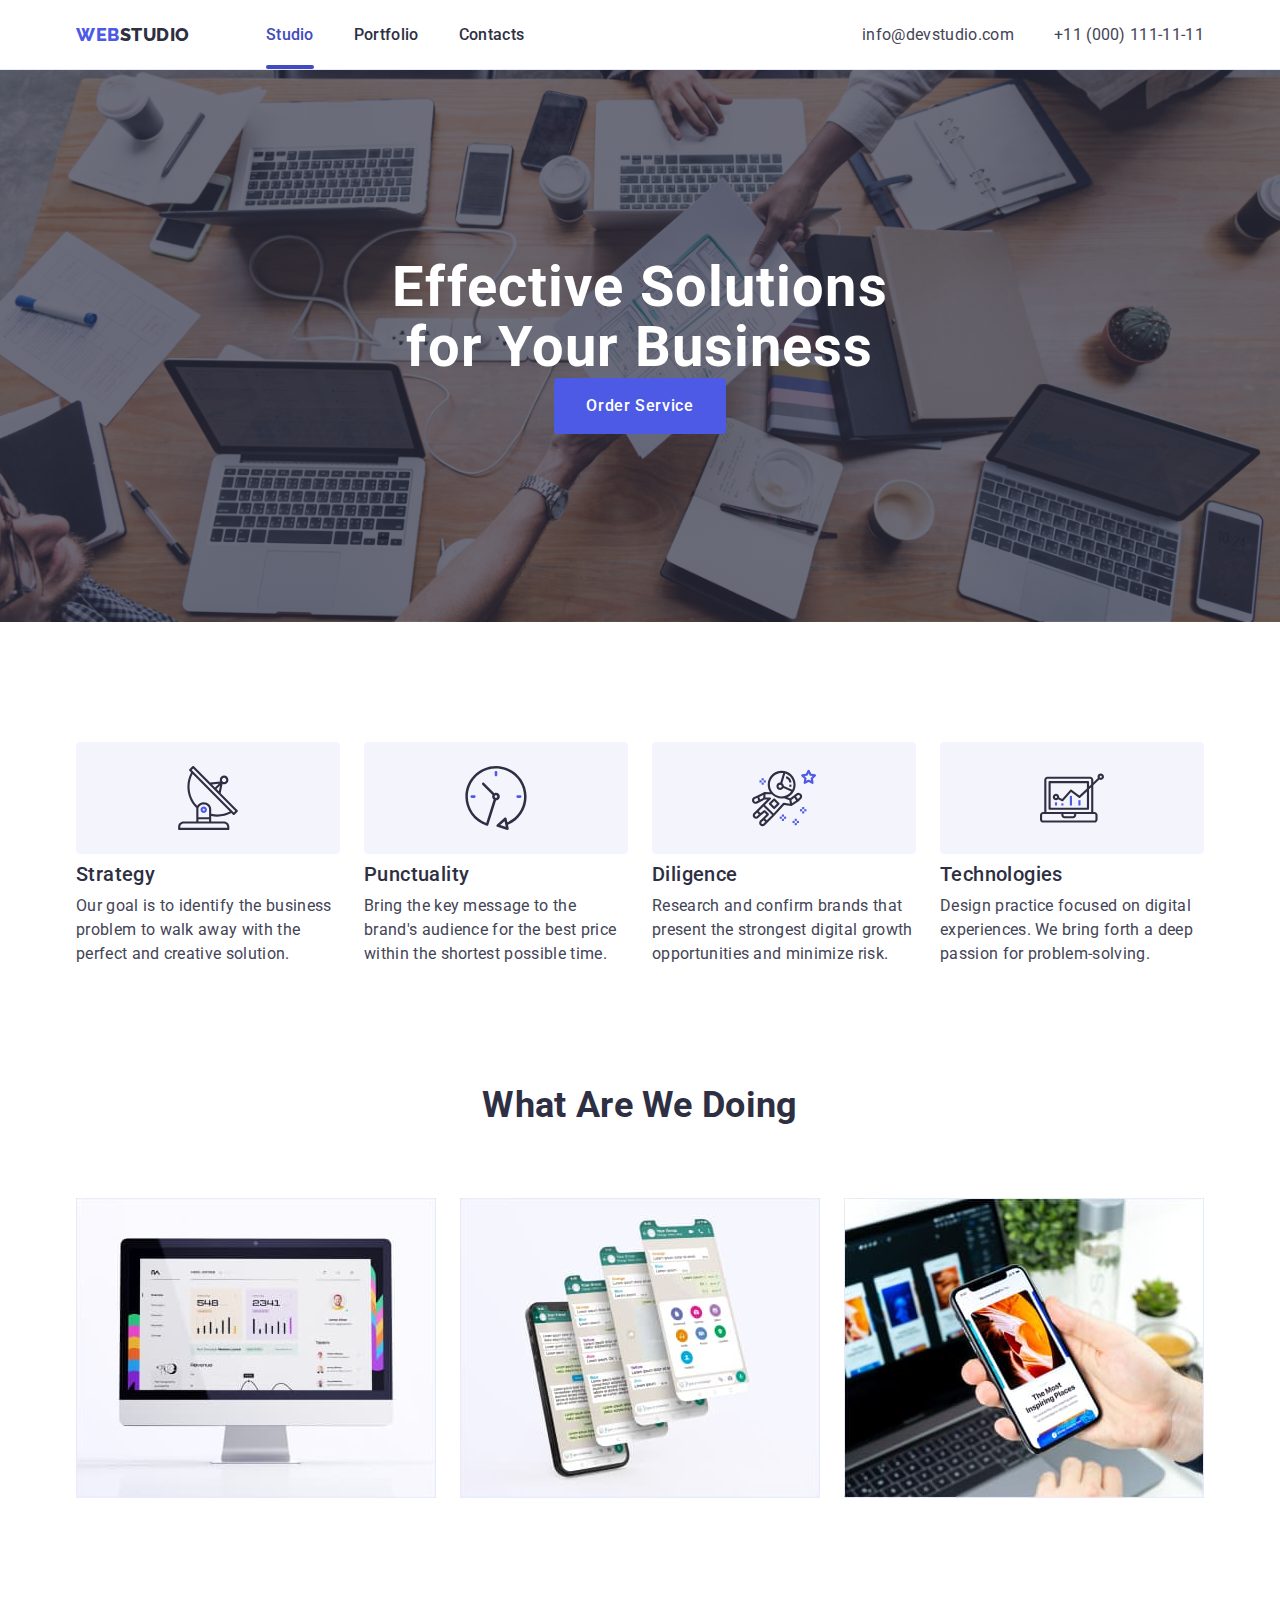
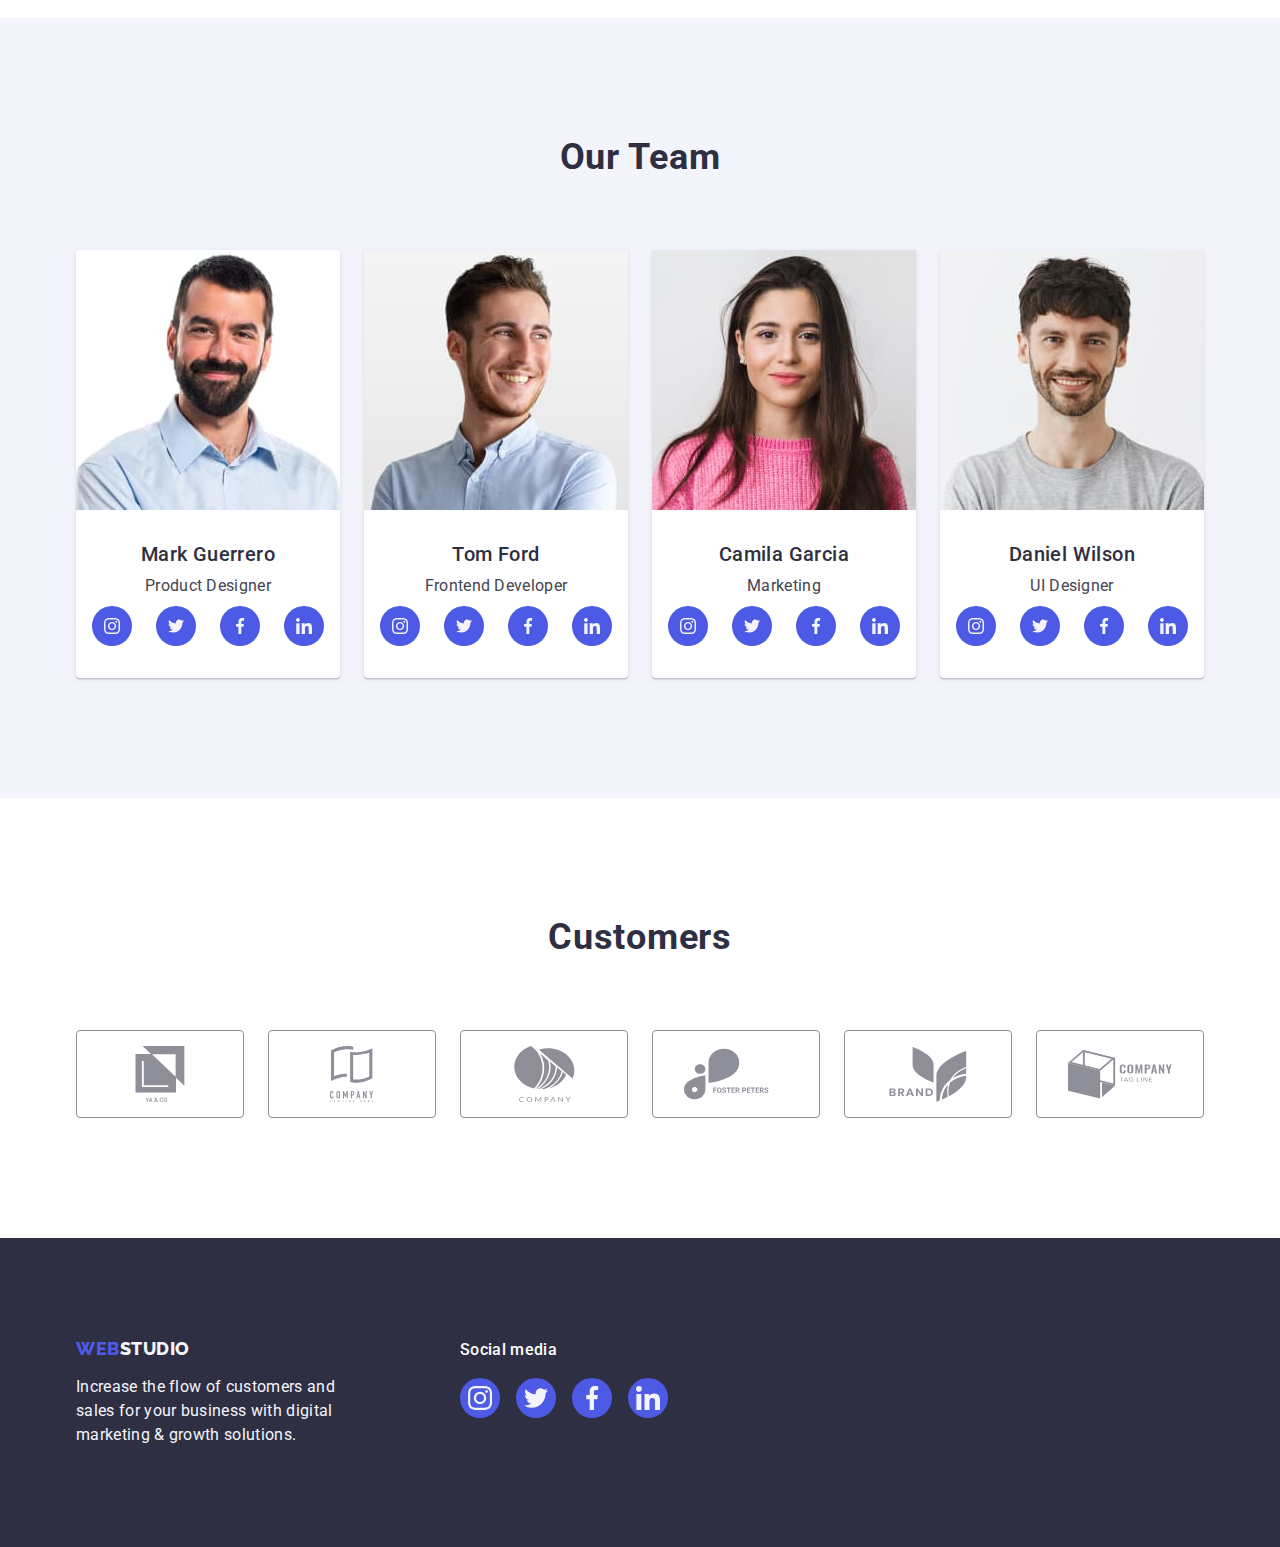
==== index.html @ a1b0c7f8 "Initial commit" ====
<!DOCTYPE html>
<html lang="en">
  <head>
    <meta charset="UTF-8" />
    <meta http-equiv="X-UA-Compatible" content="IE=edge" />
    <meta name="viewport" content="width=device-width, initial-scale=1.0" />
    <link
      rel="stylesheet"
      href="https://cdn.jsdelivr.net/npm/modern-normalize@1.1.0/modern-normalize.min.css"
    />
    <link href="./css/styles.css" rel="stylesheet" />
    <link rel="preconnect" href="https://fonts.googleapis.com" />
    <link rel="preconnect" href="https://fonts.gstatic.com" crossorigin />
    <link
      href="https://fonts.googleapis.com/css2?family=Raleway:wght@800&family=Roboto:wght@400;500;700;900&display=swap"
      rel="stylesheet"
    />
    
    <title>WebStudio</title>
 
    <header class="header">
      <div class="container header-container">
      <nav class="header-nav">
        <a href="./index.html" class="header-logo-link link"
          >Web<span class="header-logo-studio">Studio</span></a
        >
        <ul class="header-list list">
          <li class="header-item">
            <a href="./index.html" class="header-link link current"> Studio</a>
          </li>
          <li class="header-item">
            <a href="./portfolio.html" class="header-link link"> Portfolio</a>
          </li>
          <li class="header-item">
            <a href="" class="header-link link"> Contacts</a>
          </li>
        </ul>
      </nav>
      <address class="header-address">
        <ul class="contacts-list list">
          <li class="contacts-item">
            <a href="mailto:info@devstudio.com" class="contacts-link link"> info@devstudio.com </a>
          </li>
          <li class="contacts-item">
            <a href="tel:+110001111111" class="contacts-link link"> +11 (000) 111-11-11 </a>
          </li>
        </ul>
      </address>
      </div>
    </header>
    
    <main>
      <section class="hero">
        <div class="container">
        <h1 class="hero-title">Effective Solutions for Your Business</h1>
        <button type="button" class="hero-btn button" data-modal-open>Order Service</button>
        </div>
      </section>
      <section class="benefits">
        <div class="container">
        <h2 class="visually-hidden">Benefits</h2>
        
        <ul class="benefits-list list">
          <li class="benefits-item">
            <div class="benefits-logo">
              <svg class="benefits-logo-icon" width="64" height="64">
                <use href="./images/icons.svg#icon-antenna-1"></use>
              </svg>
            </div>
            <h3 class="benefits-title">Strategy</h3>
            <p class="benefits-text">
              Our goal is to identify the business problem to walk away with the
              perfect and creative solution.
            </p>
          </li>
          <li class="benefits-item">
            <div class="benefits-logo">
              <svg class="benefits-logo-icon" width="64" height="64">
                <use href="./images/icons.svg#icon-clock-1"></use>
              </svg>
            </div>
            <h3 class="benefits-title">Punctuality</h3>
            <p class="benefits-text">
              Bring the key message to the brand's audience for the best price
              within the shortest possible time.
            </p>
          </li>
          <li class="benefits-item">
            <div class="benefits-logo">
              <svg class="benefits-logo-icon" width="64" height="64">
                <use href="./images/icons.svg#icon-astronaut-1"></use>
              </svg>
            </div>
            <h3 class="benefits-title">Diligence</h3>
            <p class="benefits-text">
              Research and confirm brands that present the strongest digital
              growth opportunities and minimize risk.
            </p>
          </li>
          <li class="benefits-item">
            <div class="benefits-logo">
              <svg class="benefits-logo-icon" width="64" height="64">
                <use href="./images/icons.svg#icon-diagram-1"></use>
              </svg>
            </div>
            <h3 class="benefits-title">Technologies</h3>
            <p class="benefits-text">
              Design practice focused on digital experiences. We bring forth a
              deep passion for problem-solving.
            </p>
          </li>
        </ul>
        </div>
      </section>
      <section class="works">
        <div class="container">
        <h2 class="works-title">What are we doing</h2>
        <ul class="works-list list">
          <li class="works-item">
            <img src="./images/computer.jpg" alt="computer" width="360" />
          </li>
          <li class="works-item">
            <img src="./images/messages.jpg" alt="messages" width="360" />
          </li>
          <li class="works-item">
            <img src="./images/smartphone.jpg" alt="smartphone" width="360" />
          </li>
        </ul>
        </div>
      </section>
      <section class="team">
        <div class="container">
        <h2 class="team-title">Our Team</h2>
        <ul class="team-list list">
          <li class="team-item">
            <img
              src="./images/proguct-designer.jpg"
              alt="Product Designer"
              width="264"
            />
            <div class="team-text-contanier">
            <h3 class="team-item-title">Mark Guerrero</h3>
            <p class="team-item-text">Product Designer</p>
            
            <ul class="team-soc list">
              <li class="team-soc-item"><a class="team-soc-link link" href="" aria-label="instagram" target="_blank">
                <svg class="team-soc-icon" width="16" height="16">
                <use href="./images/icons.svg#icon-insta"></use> 
              </svg></a></li> 
              <li class="team-soc-item"><a class="team-soc-link link" href="" aria-label="twitter" target="_blank">  
                <svg class="team-soc-icon" width="16" height="16">
                <use href="./images/icons.svg#icon-twitter"></use> 
              </svg></a></li> 
              <li class="team-soc-item"><a class="team-soc-link link" href="" aria-label="facebook" target="_blank"> 
                <svg class="team-soc-icon" width="16" height="16">
                <use href="./images/icons.svg#icon-facebook"></use> 
              </svg></a></li> 
              <li class="team-soc-item"><a class="team-soc-link link" href="" aria-label="linkedin" target="_blank"> 
                <svg class="team-soc-icon" width="16" height="16">
                <use href="./images/icons.svg#icon-linkedin"></use>
              </svg></a></li>
            </ul>
            </div>
          </li>
          <li class="team-item">
            <img
              src="./images/frontend-developer.jpg"
              alt="Frontend Developer"
              width="264"
            />
            <div class="team-text-contanier">
            <h3 class="team-item-title">Tom Ford</h3>
            <p class="team-item-text">Frontend Developer</p>
            <ul class="team-soc list">
              <li class="team-soc-item"><a class="team-soc-link link" href="" aria-label="instagram" target="_blank">
                <svg class="team-soc-icon" width="16" height="16">
                <use href="./images/icons.svg#icon-insta"></use> 
              </svg></a></li> 
              <li class="team-soc-item"><a class="team-soc-link link" href="" aria-label="twitter" target="_blank">  
                <svg class="team-soc-icon" width="16" height="16">
                <use href="./images/icons.svg#icon-twitter"></use> 
              </svg></a></li> 
              <li class="team-soc-item"><a class="team-soc-link link" href="" aria-label="facebook" target="_blank"> 
                <svg class="team-soc-icon" width="16" height="16">
                <use href="./images/icons.svg#icon-facebook"></use> 
              </svg></a></li> 
              <li class="team-soc-item"><a class="team-soc-link link" href="" aria-label="linkedin" target="_blank"> 
                <svg class="team-soc-icon" width="16" height="16">
                <use href="./images/icons.svg#icon-linkedin"></use>
              </svg></a></li>
            </ul>
            </div>
          </li>
          <li class="team-item">
            <img src="./images/marketing.jpg" alt="Marketing" width="264" />
            <div class="team-text-contanier">
            <h3 class="team-item-title">Camila Garcia</h3>
            <p class="team-item-text">Marketing</p>
            <ul class="team-soc list">
              <li class="team-soc-item"><a class="team-soc-link link" href="" aria-label="instagram" target="_blank">
                <svg class="team-soc-icon" width="16" height="16">
                <use href="./images/icons.svg#icon-insta"></use> 
              </svg></a></li> 
              <li class="team-soc-item"><a class="team-soc-link link" href="" aria-label="twitter" target="_blank">  
                <svg class="team-soc-icon" width="16" height="16">
                <use href="./images/icons.svg#icon-twitter"></use> 
              </svg></a></li> 
              <li class="team-soc-item"><a class="team-soc-link link" href="" aria-label="facebook" target="_blank"> 
                <svg class="team-soc-icon" width="16" height="16">
                <use href="./images/icons.svg#icon-facebook"></use> 
              </svg></a></li> 
              <li class="team-soc-item"><a class="team-soc-link link" href="" aria-label="linkedin" target="_blank"> 
                <svg class="team-soc-icon" width="16" height="16">
                <use href="./images/icons.svg#icon-linkedin"></use>
              </svg></a></li>
            </ul>
            </div>
          </li>
          <li class="team-item">
            <img src="./images/ui-designer.jpg" alt="UI Designer" width="264" />
            <div class="team-text-contanier">
            <h3 class="team-item-title">Daniel Wilson</h3>
            <p class="team-item-text">UI Designer</p>
            <ul class="team-soc list">
             <li class="team-soc-item"><a class="team-soc-link link" href="" aria-label="instagram" target="_blank">
                <svg class="team-soc-icon" width="16" height="16">
                <use href="./images/icons.svg#icon-insta"></use> 
              </svg></a></li> 
              <li class="team-soc-item"><a class="team-soc-link link" href="" aria-label="twitter" target="_blank">  
                <svg class="team-soc-icon" width="16" height="16">
                <use href="./images/icons.svg#icon-twitter"></use> 
              </svg></a></li> 
              <li class="team-soc-item"><a class="team-soc-link link" href="" aria-label="facebook" target="_blank"> 
                <svg class="team-soc-icon" width="16" height="16">
                <use href="./images/icons.svg#icon-facebook"></use> 
              </svg></a></li> 
              <li class="team-soc-item"><a class="team-soc-link link" href="" aria-label="linkedin" target="_blank"> 
                <svg class="team-soc-icon" width="16" height="16">
                <use href="./images/icons.svg#icon-linkedin"></use>
              </svg></a></li>
            </ul>
            </div>
          </li>
        </ul>
        </div>
      </section>
      <section class="customers">
        <div class="container">
          <h2 class="customers-title">Customers</h2>
          <ul class="customers-list list">
            <li class="customers-list-item">
              <a class="customers-link link" href="">
                <svg class="customers-icon" width="104" height="56">
                  <use href="./images/icons.svg#icon-group"></use>
                </svg>
              </a>
            </li>
            <li class="customers-list-item">
              <a class="customers-link link" href="">
                <svg class="customers-icon" width="104" height="56">
                  <use href="./images/icons.svg#icon-group1"></use>
                </svg>
              </a>
            </li>
            <li class="customers-list-item">
              <a class="customers-link link" href="">
                <svg class="customers-icon" width="104" height="56">
                  <use href="./images/icons.svg#icon-group2"></use>
                </svg>
              </a>
            </li>
            <li class="customers-list-item">
              <a class="customers-link link" href="">
                <svg class="customers-icon" width="104" height="56">
                  <use href="./images/icons.svg#icon-group3"></use>
                </svg>
              </a>
            </li>
            <li class="customers-list-item">
              <a class="customers-link link" href="">
                <svg class="customers-icon" width="104" height="56">
                  <use href="./images/icons.svg#icon-group4"></use>
                </svg>
              </a>
            </li>
            <li class="customers-list-item">
              <a class="customers-link link" href="">
                <svg class="customers-icon" width="104" height="56">
                  <use href="./images/icons.svg#icon-group5"></use>
                </svg>
              </a>
            </li>
          </ul>
        </div>
      </section>
    </main>
    <footer class="footer">
      <div class="container footer-contanier">
        <div class="footer-logo">
      <a href="./index.html" class="footer-logo-link link"
        >Web<span class="footer-logo-studio">Studio</span></a
      >
      <p class="footer-text">
        Increase the flow of customers and sales for your business with digital
        marketing & growth solutions.
      </p>
      </div>
      <div class="footer-soc-media">
        <p class="footer-soc-text">Social media</p>
        <ul class="footer-soc list">
              <li class="footer-soc-item"><a class="footer-soc-link link" href="" aria-label="instagram" target="_blank">
                <svg class="footer-soc-icon" width="24" height="24">
                <use href="./images/icons.svg#icon-insta"></use> 
              </svg></a></li> 
              <li class="footer-soc-item"><a class="footer-soc-link link" href="" aria-label="twitter" target="_blank">  
                <svg class="footer-soc-icon" width="24" height="24">
                <use href="./images/icons.svg#icon-twitter"></use> 
              </svg></a></li> 
              <li class="footer-soc-item"><a class="footer-soc-link link" href="" aria-label="facebook" target="_blank"> 
                <svg class="footer-soc-icon" width="24" height="24">
                <use href="./images/icons.svg#icon-facebook"></use> 
              </svg></a></li> 
              <li class="footer-soc-item"><a class="footer-soc-link link" href="" aria-label="linkedin" target="_blank"> 
                <svg class="footer-soc-icon" width="24" height="24">
                <use href="./images/icons.svg#icon-linkedin"></use>
              </svg></a></li>
            </ul>
      </div>
      </div>
    </footer>
    <div class="backdrop is-hidden" data-modal>
      <div class="modal">
        <button type="button" class="modal-btn button" data-modal-close>
          <svg class="modal-btn-icon" width="8" height="8">
            <use href="./images/icons.svg#icon-close-black"></use>
          </svg>
        </button>
      </div>
    </div>
    <script src="./js/modal.js"></script>
  </body>
</html>
---- css/styles.css ----
:root {
  --body-text: #434455;
  --subtletext: #8e8f99;
  --primary-brand: #4d5ae5;
  --ocean: #404bbf;
  --dark: #2e2f42;
  --success: #31d0aa;
  --accent-color: #e7e9fc;
  --light: #f4f4fd;
  --white: #ffffff;
  --modal-background: #fcfcfc;
  --transition: 250ms cubic-bezier(0.4, 0, 0.2, 1);
}

body {
  font-family: 'Roboto', sans-serif;
  font-size: 16px;
  line-height: 1.5;
  letter-spacing: 0.02em;
  background-color: var(--white);
  color: var(--body-text);
}
p,
h1,
h2,
h3,
h4,
h5,
h6 {
  margin-top: 0;
  margin-bottom: 0;
}

img {
  display: block;
  max-width: 100%;
}
.link {
  text-decoration: none;
}
.list {
  list-style-type: none;
  margin-top: 0;
  margin-bottom: 0;
  padding-left: 0;
}
.container {
  width: 100%;
  max-width: 1158px;
  padding: 0 15px;
  margin: 0 auto;
}
.button {
  cursor: pointer;
  border: none;
  border-radius: 4px;
}
.section {
  padding-top: 120px;
  padding-bottom: 120px;
}
.visually-hidden {
  position: absolute;
  width: 1px;
  height: 1px;
  margin: -1px;
  border: 0;
  padding: 0;

  white-space: nowrap;
  clip-path: inset(100%);
  clip: rect(0 0 0 0);
  overflow: hidden;
}

.header {
  border-bottom: 1px solid var(--accent-color);
  box-shadow: 0px 2px 1px rgba(46, 47, 66, 0.08),
    0px 1px 1px rgba(46, 47, 66, 0.16), 0px 1px 6px rgba(46, 47, 66, 0.08);
}
.header-container {
  display: flex;
  align-items: center;
}
.header-nav {
  display: flex;
  align-items: center;
}

.header-logo-link {
  font-family: 'Raleway', sans-serif;
  font-weight: 800;
  font-size: 18px;
  line-height: 1.17;
  letter-spacing: 0.03em;
  text-decoration: none;
  text-transform: uppercase;
  color: var(--primary-brand);
  padding: 24px 0;
  margin-right: 76px;
}

.header-logo-studio {
  font-family: 'Raleway', sans-serif;
  font-weight: 800;
  font-size: 18px;
  line-height: 1.17;
  letter-spacing: 0.03em;
  text-decoration: none;
  text-transform: uppercase;
  color: var(--dark);
}
.header-list {
  display: flex;
  gap: 40px;
}
.header-link {
  font-weight: 500;
  color: var(--dark);
  padding: 24px 0;
  transition: color var(--transition);
}

.header-link:hover,
.header-link:focus {
  color: var(--ocean);
}
.current {
  position: relative;
  color: var(--ocean);
}
.current::after {
  content: '';
  position: absolute;
  left: 0;
  bottom: -1px;
  height: 4px;
  width: 100%;
  background-color: var(--ocean);
  border-radius: 2px;
}

.header-address {
  font-style: normal;
  margin-left: auto;
}

.contacts-list {
  display: flex;
  gap: 40px;
}

.contacts-link {
  color: var(--body-text);
  padding: 24px 0;
  transition: color var(--transition);
}

.contacts-link:hover,
.contacts-link:focus {
  color: var(--ocean);
}

.hero {
  background-color: var(--dark);
  background-image: linear-gradient(
      rgba(46, 47, 66, 0.7),
      rgba(46, 47, 66, 0.7)
    ),
    url(../images/hero-bg.jpg);
  background-repeat: no-repeat;
  background-position: center;
  background-size: cover;
  margin: 0 auto;
  padding: 188px 0;
  max-width: 1440px;
}

.hero-title {
  font-size: 56px;
  font-weight: 700;
  line-height: 1.07;
  text-align: center;
  letter-spacing: 0.02em;
  color: var(--white);
  max-width: 496px;
  margin-bottom: 48px;
  margin: 0 auto;
}
.hero-btn {
  font-family: inherit;
  font-weight: 500;
  font-size: 16px;
  line-height: 1.5;
  letter-spacing: 0.04em;
  background-color: var(--primary-brand);
  color: var(--white);
  margin-top: 0;
  margin-left: auto;
  margin-right: auto;
  display: block;
  min-width: 169px;
  padding: 16px 32px;
  border-radius: 4px;
  border: none;
  transition: background-color var(--transition);
}
.hero-btn:hover,
.hero-btn:focus {
  background-color: var(--ocean);
}
.benefits {
  padding: 120px 0;
}
.benefits-list {
  list-style: none;
  display: flex;
  gap: 24px;
}
.benefits-item {
  width: calc((100%-24px) / 4);
}
.benefits-logo {
  background-color: var(--light);
  border-radius: 4px;
  width: 264px;
  height: 112px;
  display: flex;
  align-items: center;
  justify-content: center;
  margin-bottom: 8px;
}

.benefits-title {
  font-weight: 500;
  font-size: 20px;
  line-height: 1.2;
  letter-spacing: 0.02em;

  color: var(--dark);
  margin-bottom: 8px;
}
.works {
  padding-bottom: 120px;
}
.works-title {
  font-weight: 700;
  font-size: 36px;
  line-height: 1.11;
  text-align: center;
  text-transform: capitalize;
  color: var(--dark);
  margin-bottom: 72px;
}
.works-list {
  display: flex;
  gap: 24px;
  justify-content: center;
}
.works-item {
  flex-basis: calc((100%-2 * 24) / 3);
}
.works-item:last-child {
  margin-right: 0;
}
.team {
  background-color: var(--light);
  padding: 120px 0;
}

.team-title {
  font-weight: 700;
  font-size: 36px;
  line-height: 1.11;
  text-align: center;
  letter-spacing: 0.02em;
  text-transform: capitalize;
  color: var(--dark);
  margin-bottom: 72px;
}
.team-list {
  display: flex;
  gap: 24px;
  justify-content: center;
}
.team-item {
  width: calc((100%-3 * 24px) / 4);
  background-color: var(--white);
  box-shadow: 0px 1px 6px rgba(46, 47, 66, 0.08),
    0px 1px 1px rgba(46, 47, 66, 0.16), 0px 2px 1px rgba(46, 47, 66, 0.08);
  border-radius: 0px 0px 4px 4px;
}
.team-text-contanier {
  padding: 32px 0;
}
.team-item-title {
  font-weight: 500;
  font-size: 20px;
  line-height: 1.2;
  letter-spacing: 0.02em;
  color: var(--dark);
  text-align: center;
  margin-bottom: 8px;
}
.team-item-text {
  text-align: center;
}
.team-soc {
  display: flex;
  gap: 24px;
  margin-top: 8px;
  justify-content: center;
}
.team-soc-item {
  width: 40px;
  height: 40px;
}
.team-soc-link {
  width: 100%;
  height: 40px;
  border-radius: 50%;
  background-color: var(--primary-brand);
  display: flex;
  align-items: center;
  justify-content: center;
  transition: background-color var(--transition);
  color: var(--light);
}
.team-soc-icon {
  fill: currentColor;
}
.team-soc-link:hover,
.team-soc-link:focus {
  background-color: var(--ocean);
}

/* CUSTOMERS */
.customers {
  padding: 120px 0;
}
.customers-title {
  font-weight: 700;
  font-size: 36px;
  line-height: 1.11;
  text-align: center;
  letter-spacing: 0.02em;
  text-transform: capitalize;
  color: var(--dark);
  margin-bottom: 72px;
}
.customers-list {
  display: flex;
  gap: 24px;
}

.customers-list-item {
  width: calc((100% - 120px) / 6);
  height: 88px;
}
.customers-link {
  width: 100%;
  height: 100%;
  border: 1px solid #8e8f99;
  border-radius: 4px;
  display: flex;
  align-items: center;
  justify-content: center;
  color: var(--subtletext);
  transition: color var(--transition), border-color var(--transition);
}
.customers-icon {
  fill: currentColor;
}
.customers-link:hover,
.customers-link:focus {
  color: var(--ocean);
  border-color: var(--ocean);
}

.customers-link:hover .customers-icon,
.customers-link:focus .customers-icon {
  fill: var(--ocean);
}

/* PORTFOLIO */

.portfolio {
  padding-top: 96px;
  padding-bottom: 120px;
}
.portfolio-list {
  display: flex;
  margin-right: auto;
  gap: 24px;
  justify-content: center;
  margin-bottom: 72px;
}

.portfolio-btn {
  font-family: inherit;
  background-color: var(--light);
  color: var(--primary-brand);
  font-weight: 500;
  font-size: 16px;
  line-height: 1.5;
  letter-spacing: 0.04em;
  border: 1px solid var(--accent-color);
  border-radius: 4px;
  padding: 12px 24px;
  transition: background-color var(--transition), color var(--transition),
    border-color var(--transition), box-shadow var(--transition);
}
.portfolio-btn:hover,
.portfolio-btn:focus {
  background-color: var(--ocean);
  color: var(--white);
  border: 1px solid transparent;
  box-shadow: 0px 3px 1px rgba(0, 0, 0, 0.1), 0px 2px 1px rgba(0, 0, 0, 0.08),
    0px 2px 2px rgba(0, 0, 0, 0.12);
}
.projects-list {
  margin-top: 0;
  display: flex;
  flex-wrap: wrap;
  row-gap: 48px;
  column-gap: 24px;
}
.projects-item {
  width: calc((100%-48px) / 3);
}
.projects-link {
  display: block;
  transition: box-shadow var(--transition);
}
.projects-link:hover,
.projects-link:focus {
  box-shadow: 0px 1px 6px rgba(46, 47, 66, 0.08),
    0px 1px 1px rgba(46, 47, 66, 0.16), 0px 2px 1px rgba(46, 47, 66, 0.08);
}
.projects-cover {
  position: relative;
  overflow: hidden;
}
.project-cover-text {
  font-size: 16px;
  line-height: 1.5;
  letter-spacing: 0.02em;
  position: absolute;
  top: 0;
  height: 100%;
  width: 100%;
  padding: 40px 32px;
  background-color: var(--primary-brand);
  color: var(--light);
  box-shadow: 0px 4px 4px rgba(0, 0, 0, 0.25);
  transform: translateY(100%);
  transition: transform var(--transition);
}

.projects-link:hover .project-cover-text,
.projects-link:focus .project-cover-text {
  transform: translateY(0);
}

.project-text {
  padding: 32px 16px;
  border: 1px solid var(--accent-color);
  border-top: none;
}

.projects-item-title {
  font-weight: 500;
  font-size: 20px;
  line-height: 1.2;
  letter-spacing: 0.02em;
  color: var(--dark);
  margin-bottom: 8px;
}
.project-title-text {
  font-size: 16px;
  line-height: 1.5;
  letter-spacing: 0.02em;
  color: var(--body-text);
}

/* FOOTER */
.footer {
  background-color: var(--dark);
  padding: 100px 0;
}
.footer-contanier {
  display: flex;
  align-items: baseline;
}
.footer-logo {
  margin-right: 120px;
}
.footer-logo-link {
  font-family: 'Raleway', sans-serif;
  font-weight: 800;
  font-size: 18px;
  line-height: 1.17;
  letter-spacing: 0.03em;
  text-transform: uppercase;
  color: var(--primary-brand);
  display: inline-block;
  margin-bottom: 16px;
}
.footer-logo-studio {
  font-family: 'Raleway', sans-serif;
  font-weight: 800;
  font-size: 18px;
  line-height: 1.17;
  letter-spacing: 0.03em;
  text-transform: uppercase;
  color: var(--light);
}
.footer-text {
  color: var(--light);
  max-width: 264px;
}

.footer-soc-text {
  color: var(--white);
  font-weight: 500;
  margin-bottom: 16px;
}
.footer-soc {
  display: flex;
  gap: 16px;
  justify-content: center;
}
.footer-soc-link {
  width: 40px;
  height: 40px;
  border-radius: 50%;
  background-color: var(--primary-brand);
  display: flex;
  align-items: center;
  justify-content: center;
  transition: background-color var(--transition);
  color: var(--light);
}
.footer-soc-icon {
  fill: currentColor;
}
.footer-soc-link:hover,
.footer-soc-link:focus {
  background-color: var(--success);
}

.backdrop {
  position: fixed;
  top: 0;
  z-index: 2;
  width: 100%;
  height: 100%;
  background-color: rgba(46, 47, 66, 0.4);
  transition: visibility var(--transition), opacity var(--transition);
}
.is-hidden {
  visibility: hidden;
  opacity: 0;
  pointer-events: none;
}
.modal {
  position: absolute;
  width: 408px;
  min-height: 584px;
  left: 50%;
  top: 50%;
  transform: translate(-50%, -50%) scale(1);
  transition: transform var(--transition);
  background-color: #fcfcfc;
  box-shadow: 0px 1px 1px rgba(0, 0, 0, 0.14), 0px 1px 3px rgba(0, 0, 0, 0.12),
    0px 2px 1px rgba(0, 0, 0, 0.2);
  border-radius: 4px;
}
.backdrop.is-hidden .modal {
  transform: translate(-50%, -50%) scale(0);
}
.modal-btn {
  position: absolute;
  top: 24px;
  right: 24px;
  width: 24px;
  height: 24px;
  background-color: var(--accent-color);
  border: 1px solid rgba(0, 0, 0, 0.1);
  border-radius: 50%;
  display: flex;
  align-items: center;
  justify-content: center;
  padding: 0;
  transition: background-color var(--transition), border var(--transition);
}
.modal-btn:hover,
.modal-btn:focus {
  background-color: var(--ocean);
  border: none;
}
.modal-btn-icon {
  transition: fill var(--transition);
}
.modal-btn:hover .modal-btn-icon,
.modal-btn:focus .modal-btn-icon {
  fill: var(--white);
}
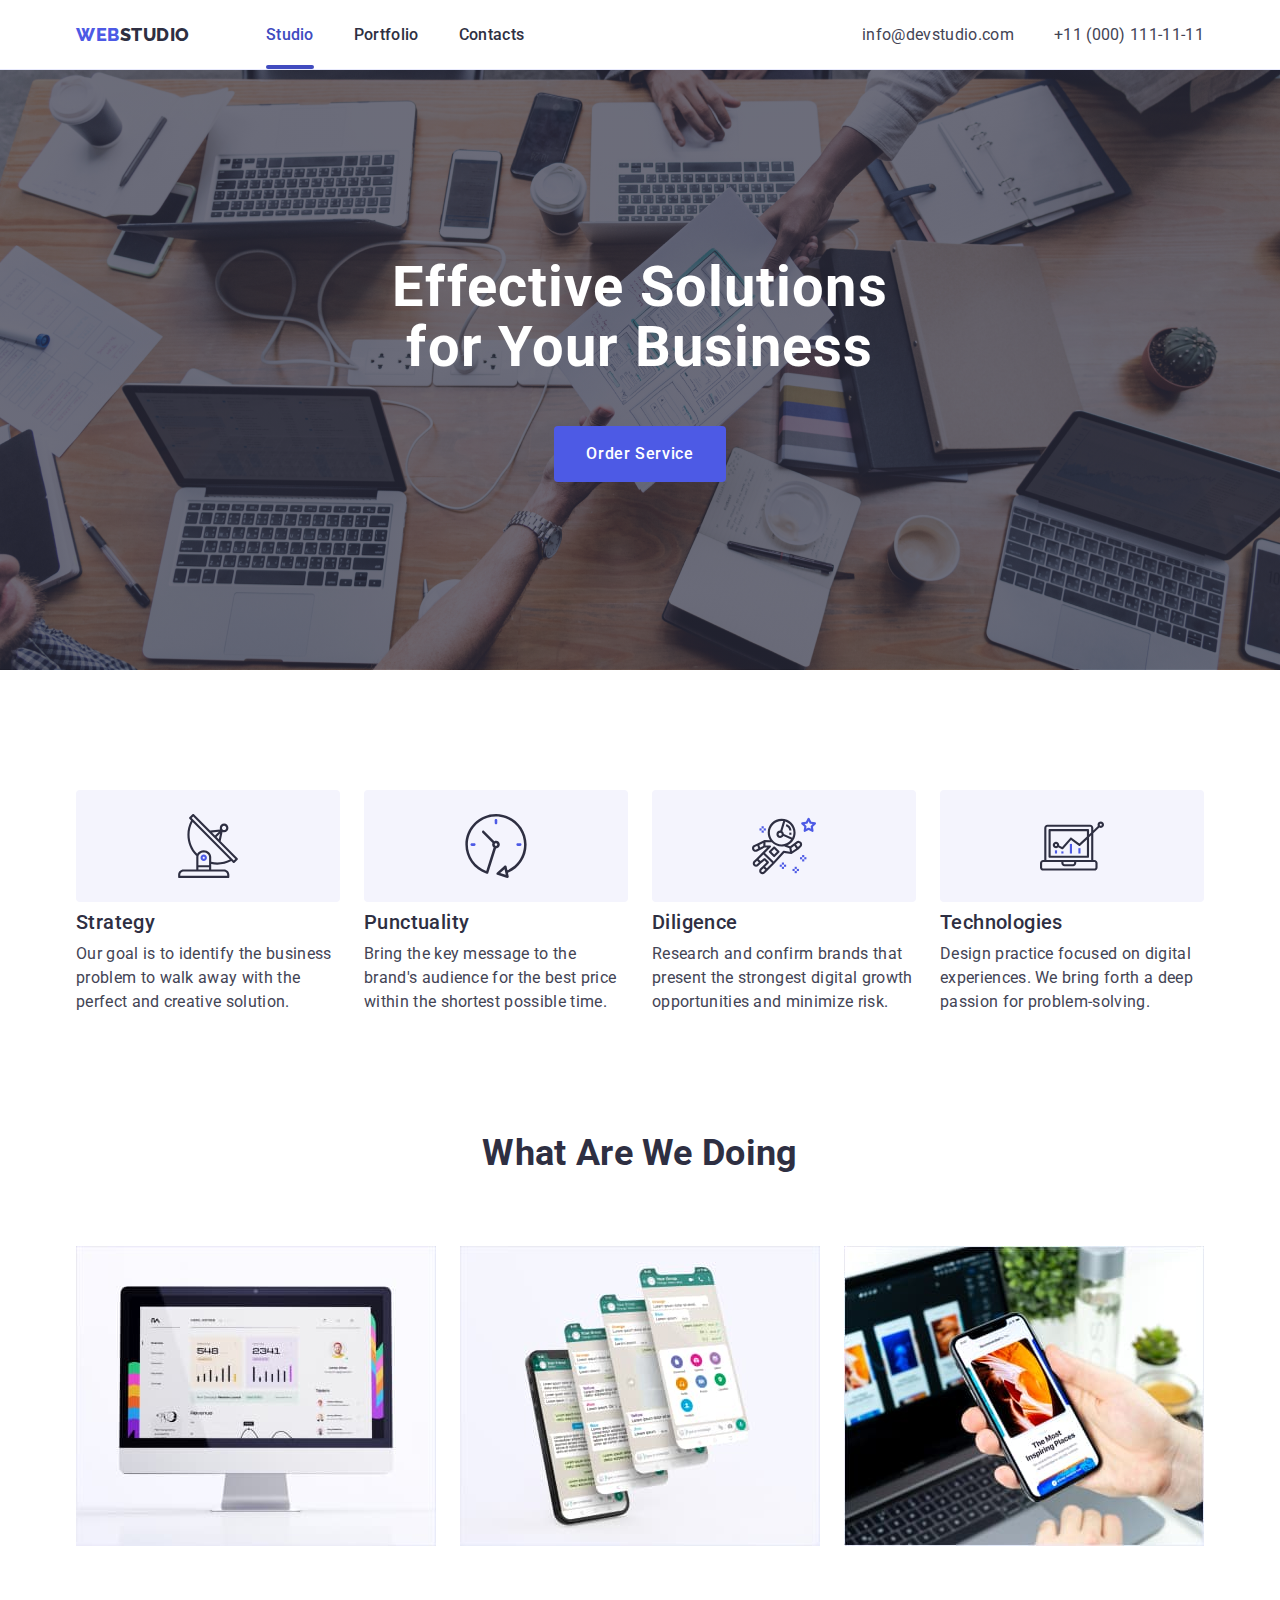
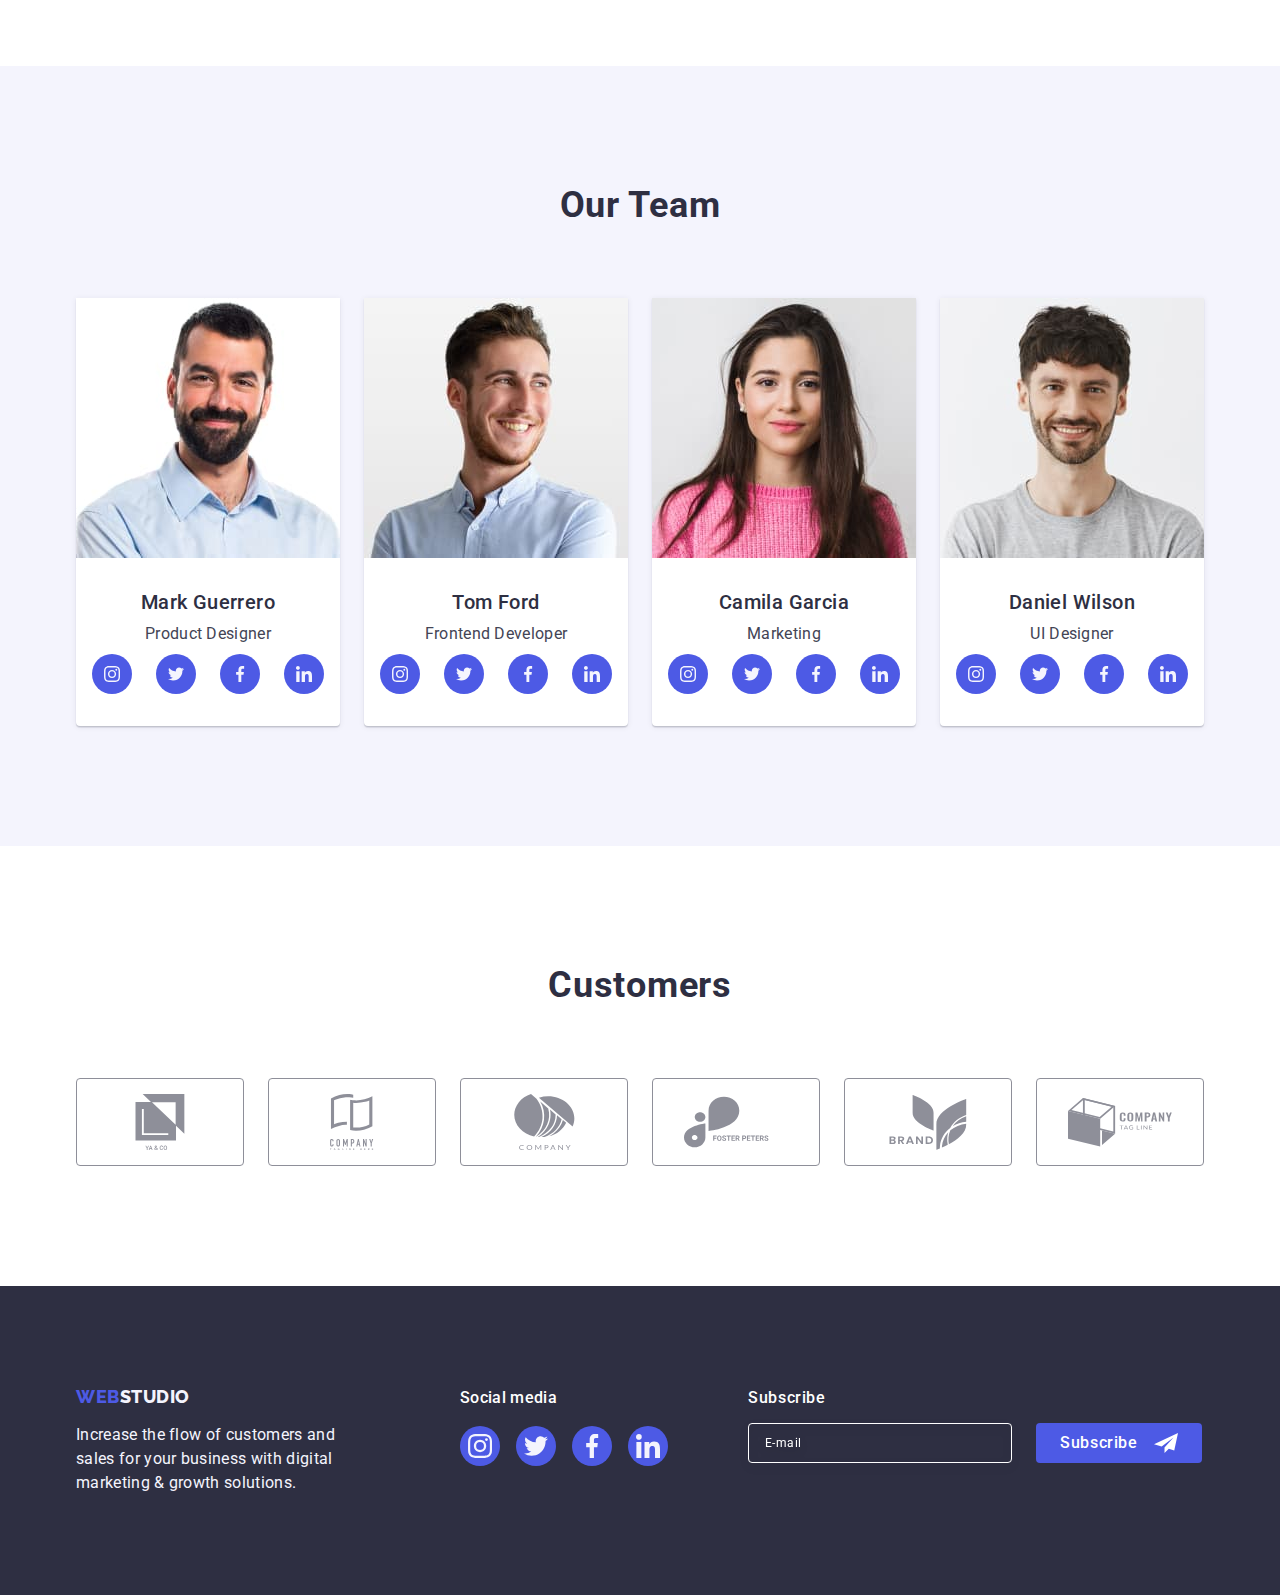
==== commit b17a78d6: "add-modal" ====
--- a/index.html
+++ b/index.html
@@ -15,233 +15,374 @@
       href="https://fonts.googleapis.com/css2?family=Raleway:wght@800&family=Roboto:wght@400;500;700;900&display=swap"
       rel="stylesheet"
     />
-    
-    <title>WebStudio</title>
- 
+
+    <title>Web Studio</title>
+  </head>
+  <body>
     <header class="header">
       <div class="container header-container">
-      <nav class="header-nav">
-        <a href="./index.html" class="header-logo-link link"
-          >Web<span class="header-logo-studio">Studio</span></a
-        >
-        <ul class="header-list list">
-          <li class="header-item">
-            <a href="./index.html" class="header-link link current"> Studio</a>
-          </li>
-          <li class="header-item">
-            <a href="./portfolio.html" class="header-link link"> Portfolio</a>
-          </li>
-          <li class="header-item">
-            <a href="" class="header-link link"> Contacts</a>
-          </li>
-        </ul>
-      </nav>
-      <address class="header-address">
-        <ul class="contacts-list list">
-          <li class="contacts-item">
-            <a href="mailto:info@devstudio.com" class="contacts-link link"> info@devstudio.com </a>
-          </li>
-          <li class="contacts-item">
-            <a href="tel:+110001111111" class="contacts-link link"> +11 (000) 111-11-11 </a>
-          </li>
-        </ul>
-      </address>
+        <nav class="header-nav">
+          <a href="./index.html" class="header-logo-link link"
+            >Web<span class="header-logo-studio">Studio</span></a
+          >
+          <ul class="header-list list">
+            <li class="header-item">
+              <a href="./index.html" class="header-link link current">
+                Studio</a
+              >
+            </li>
+            <li class="header-item">
+              <a href="./portfolio.html" class="header-link link"> Portfolio</a>
+            </li>
+            <li class="header-item">
+              <a href="" class="header-link link"> Contacts</a>
+            </li>
+          </ul>
+        </nav>
+        <address class="header-address">
+          <ul class="contacts-list list">
+            <li class="contacts-item">
+              <a href="mailto:info@devstudio.com" class="contacts-link link">
+                info@devstudio.com
+              </a>
+            </li>
+            <li class="contacts-item">
+              <a href="tel:+110001111111" class="contacts-link link">
+                +11 (000) 111-11-11
+              </a>
+            </li>
+          </ul>
+        </address>
       </div>
     </header>
-    
+
     <main>
       <section class="hero">
         <div class="container">
-        <h1 class="hero-title">Effective Solutions for Your Business</h1>
-        <button type="button" class="hero-btn button" data-modal-open>Order Service</button>
+          <h1 class="hero-title">Effective Solutions for Your Business</h1>
+          <button type="button" class="hero-btn button" data-modal-open>
+            Order Service
+          </button>
         </div>
       </section>
       <section class="benefits">
         <div class="container">
-        <h2 class="visually-hidden">Benefits</h2>
-        
-        <ul class="benefits-list list">
-          <li class="benefits-item">
-            <div class="benefits-logo">
-              <svg class="benefits-logo-icon" width="64" height="64">
-                <use href="./images/icons.svg#icon-antenna-1"></use>
-              </svg>
-            </div>
-            <h3 class="benefits-title">Strategy</h3>
-            <p class="benefits-text">
-              Our goal is to identify the business problem to walk away with the
-              perfect and creative solution.
-            </p>
-          </li>
-          <li class="benefits-item">
-            <div class="benefits-logo">
-              <svg class="benefits-logo-icon" width="64" height="64">
-                <use href="./images/icons.svg#icon-clock-1"></use>
-              </svg>
-            </div>
-            <h3 class="benefits-title">Punctuality</h3>
-            <p class="benefits-text">
-              Bring the key message to the brand's audience for the best price
-              within the shortest possible time.
-            </p>
-          </li>
-          <li class="benefits-item">
-            <div class="benefits-logo">
-              <svg class="benefits-logo-icon" width="64" height="64">
-                <use href="./images/icons.svg#icon-astronaut-1"></use>
-              </svg>
-            </div>
-            <h3 class="benefits-title">Diligence</h3>
-            <p class="benefits-text">
-              Research and confirm brands that present the strongest digital
-              growth opportunities and minimize risk.
-            </p>
-          </li>
-          <li class="benefits-item">
-            <div class="benefits-logo">
-              <svg class="benefits-logo-icon" width="64" height="64">
-                <use href="./images/icons.svg#icon-diagram-1"></use>
-              </svg>
-            </div>
-            <h3 class="benefits-title">Technologies</h3>
-            <p class="benefits-text">
-              Design practice focused on digital experiences. We bring forth a
-              deep passion for problem-solving.
-            </p>
-          </li>
-        </ul>
+          <h2 class="visually-hidden">Benefits</h2>
+
+          <ul class="benefits-list list">
+            <li class="benefits-item">
+              <div class="benefits-logo">
+                <svg class="benefits-logo-icon" width="64" height="64">
+                  <use href="./images/icons.svg#icon-antenna-1"></use>
+                </svg>
+              </div>
+              <h3 class="benefits-title">Strategy</h3>
+              <p class="benefits-text">
+                Our goal is to identify the business problem to walk away with
+                the perfect and creative solution.
+              </p>
+            </li>
+            <li class="benefits-item">
+              <div class="benefits-logo">
+                <svg class="benefits-logo-icon" width="64" height="64">
+                  <use href="./images/icons.svg#icon-clock-1"></use>
+                </svg>
+              </div>
+              <h3 class="benefits-title">Punctuality</h3>
+              <p class="benefits-text">
+                Bring the key message to the brand's audience for the best price
+                within the shortest possible time.
+              </p>
+            </li>
+            <li class="benefits-item">
+              <div class="benefits-logo">
+                <svg class="benefits-logo-icon" width="64" height="64">
+                  <use href="./images/icons.svg#icon-astronaut-1"></use>
+                </svg>
+              </div>
+              <h3 class="benefits-title">Diligence</h3>
+              <p class="benefits-text">
+                Research and confirm brands that present the strongest digital
+                growth opportunities and minimize risk.
+              </p>
+            </li>
+            <li class="benefits-item">
+              <div class="benefits-logo">
+                <svg class="benefits-logo-icon" width="64" height="64">
+                  <use href="./images/icons.svg#icon-diagram-1"></use>
+                </svg>
+              </div>
+              <h3 class="benefits-title">Technologies</h3>
+              <p class="benefits-text">
+                Design practice focused on digital experiences. We bring forth a
+                deep passion for problem-solving.
+              </p>
+            </li>
+          </ul>
         </div>
       </section>
       <section class="works">
         <div class="container">
-        <h2 class="works-title">What are we doing</h2>
-        <ul class="works-list list">
-          <li class="works-item">
-            <img src="./images/computer.jpg" alt="computer" width="360" />
-          </li>
-          <li class="works-item">
-            <img src="./images/messages.jpg" alt="messages" width="360" />
-          </li>
-          <li class="works-item">
-            <img src="./images/smartphone.jpg" alt="smartphone" width="360" />
-          </li>
-        </ul>
+          <h2 class="works-title">What are we doing</h2>
+          <ul class="works-list list">
+            <li class="works-item">
+              <img src="./images/computer.jpg" alt="computer" width="360" />
+            </li>
+            <li class="works-item">
+              <img src="./images/messages.jpg" alt="messages" width="360" />
+            </li>
+            <li class="works-item">
+              <img src="./images/smartphone.jpg" alt="smartphone" width="360" />
+            </li>
+          </ul>
         </div>
       </section>
       <section class="team">
         <div class="container">
-        <h2 class="team-title">Our Team</h2>
-        <ul class="team-list list">
-          <li class="team-item">
-            <img
-              src="./images/proguct-designer.jpg"
-              alt="Product Designer"
-              width="264"
-            />
-            <div class="team-text-contanier">
-            <h3 class="team-item-title">Mark Guerrero</h3>
-            <p class="team-item-text">Product Designer</p>
-            
-            <ul class="team-soc list">
-              <li class="team-soc-item"><a class="team-soc-link link" href="" aria-label="instagram" target="_blank">
-                <svg class="team-soc-icon" width="16" height="16">
-                <use href="./images/icons.svg#icon-insta"></use> 
-              </svg></a></li> 
-              <li class="team-soc-item"><a class="team-soc-link link" href="" aria-label="twitter" target="_blank">  
-                <svg class="team-soc-icon" width="16" height="16">
-                <use href="./images/icons.svg#icon-twitter"></use> 
-              </svg></a></li> 
-              <li class="team-soc-item"><a class="team-soc-link link" href="" aria-label="facebook" target="_blank"> 
-                <svg class="team-soc-icon" width="16" height="16">
-                <use href="./images/icons.svg#icon-facebook"></use> 
-              </svg></a></li> 
-              <li class="team-soc-item"><a class="team-soc-link link" href="" aria-label="linkedin" target="_blank"> 
-                <svg class="team-soc-icon" width="16" height="16">
-                <use href="./images/icons.svg#icon-linkedin"></use>
-              </svg></a></li>
-            </ul>
-            </div>
-          </li>
-          <li class="team-item">
-            <img
-              src="./images/frontend-developer.jpg"
-              alt="Frontend Developer"
-              width="264"
-            />
-            <div class="team-text-contanier">
-            <h3 class="team-item-title">Tom Ford</h3>
-            <p class="team-item-text">Frontend Developer</p>
-            <ul class="team-soc list">
-              <li class="team-soc-item"><a class="team-soc-link link" href="" aria-label="instagram" target="_blank">
-                <svg class="team-soc-icon" width="16" height="16">
-                <use href="./images/icons.svg#icon-insta"></use> 
-              </svg></a></li> 
-              <li class="team-soc-item"><a class="team-soc-link link" href="" aria-label="twitter" target="_blank">  
-                <svg class="team-soc-icon" width="16" height="16">
-                <use href="./images/icons.svg#icon-twitter"></use> 
-              </svg></a></li> 
-              <li class="team-soc-item"><a class="team-soc-link link" href="" aria-label="facebook" target="_blank"> 
-                <svg class="team-soc-icon" width="16" height="16">
-                <use href="./images/icons.svg#icon-facebook"></use> 
-              </svg></a></li> 
-              <li class="team-soc-item"><a class="team-soc-link link" href="" aria-label="linkedin" target="_blank"> 
-                <svg class="team-soc-icon" width="16" height="16">
-                <use href="./images/icons.svg#icon-linkedin"></use>
-              </svg></a></li>
-            </ul>
-            </div>
-          </li>
-          <li class="team-item">
-            <img src="./images/marketing.jpg" alt="Marketing" width="264" />
-            <div class="team-text-contanier">
-            <h3 class="team-item-title">Camila Garcia</h3>
-            <p class="team-item-text">Marketing</p>
-            <ul class="team-soc list">
-              <li class="team-soc-item"><a class="team-soc-link link" href="" aria-label="instagram" target="_blank">
-                <svg class="team-soc-icon" width="16" height="16">
-                <use href="./images/icons.svg#icon-insta"></use> 
-              </svg></a></li> 
-              <li class="team-soc-item"><a class="team-soc-link link" href="" aria-label="twitter" target="_blank">  
-                <svg class="team-soc-icon" width="16" height="16">
-                <use href="./images/icons.svg#icon-twitter"></use> 
-              </svg></a></li> 
-              <li class="team-soc-item"><a class="team-soc-link link" href="" aria-label="facebook" target="_blank"> 
-                <svg class="team-soc-icon" width="16" height="16">
-                <use href="./images/icons.svg#icon-facebook"></use> 
-              </svg></a></li> 
-              <li class="team-soc-item"><a class="team-soc-link link" href="" aria-label="linkedin" target="_blank"> 
-                <svg class="team-soc-icon" width="16" height="16">
-                <use href="./images/icons.svg#icon-linkedin"></use>
-              </svg></a></li>
-            </ul>
-            </div>
-          </li>
-          <li class="team-item">
-            <img src="./images/ui-designer.jpg" alt="UI Designer" width="264" />
-            <div class="team-text-contanier">
-            <h3 class="team-item-title">Daniel Wilson</h3>
-            <p class="team-item-text">UI Designer</p>
-            <ul class="team-soc list">
-             <li class="team-soc-item"><a class="team-soc-link link" href="" aria-label="instagram" target="_blank">
-                <svg class="team-soc-icon" width="16" height="16">
-                <use href="./images/icons.svg#icon-insta"></use> 
-              </svg></a></li> 
-              <li class="team-soc-item"><a class="team-soc-link link" href="" aria-label="twitter" target="_blank">  
-                <svg class="team-soc-icon" width="16" height="16">
-                <use href="./images/icons.svg#icon-twitter"></use> 
-              </svg></a></li> 
-              <li class="team-soc-item"><a class="team-soc-link link" href="" aria-label="facebook" target="_blank"> 
-                <svg class="team-soc-icon" width="16" height="16">
-                <use href="./images/icons.svg#icon-facebook"></use> 
-              </svg></a></li> 
-              <li class="team-soc-item"><a class="team-soc-link link" href="" aria-label="linkedin" target="_blank"> 
-                <svg class="team-soc-icon" width="16" height="16">
-                <use href="./images/icons.svg#icon-linkedin"></use>
-              </svg></a></li>
-            </ul>
-            </div>
-          </li>
-        </ul>
+          <h2 class="team-title">Our Team</h2>
+          <ul class="team-list list">
+            <li class="team-item">
+              <img
+                src="./images/proguct-designer.jpg"
+                alt="Product Designer"
+                width="264"
+              />
+              <div class="team-text-contanier">
+                <h3 class="team-item-title">Mark Guerrero</h3>
+                <p class="team-item-text">Product Designer</p>
+
+                <ul class="team-soc list">
+                  <li class="team-soc-item">
+                    <a
+                      class="team-soc-link link"
+                      href=""
+                      aria-label="instagram"
+                      target="_blank"
+                    >
+                      <svg class="team-soc-icon" width="16" height="16">
+                        <use href="./images/icons.svg#icon-insta"></use>
+                      </svg>
+                    </a>
+                  </li>
+                  <li class="team-soc-item">
+                    <a
+                      class="team-soc-link link"
+                      href=""
+                      aria-label="twitter"
+                      target="_blank"
+                    >
+                      <svg class="team-soc-icon" width="16" height="16">
+                        <use href="./images/icons.svg#icon-twitter"></use>
+                      </svg>
+                    </a>
+                  </li>
+                  <li class="team-soc-item">
+                    <a
+                      class="team-soc-link link"
+                      href=""
+                      aria-label="facebook"
+                      target="_blank"
+                    >
+                      <svg class="team-soc-icon" width="16" height="16">
+                        <use href="./images/icons.svg#icon-facebook"></use>
+                      </svg>
+                    </a>
+                  </li>
+                  <li class="team-soc-item">
+                    <a
+                      class="team-soc-link link"
+                      href=""
+                      aria-label="linkedin"
+                      target="_blank"
+                    >
+                      <svg class="team-soc-icon" width="16" height="16">
+                        <use href="./images/icons.svg#icon-linkedin"></use>
+                      </svg>
+                    </a>
+                  </li>
+                </ul>
+              </div>
+            </li>
+            <li class="team-item">
+              <img
+                src="./images/frontend-developer.jpg"
+                alt="Frontend Developer"
+                width="264"
+              />
+              <div class="team-text-contanier">
+                <h3 class="team-item-title">Tom Ford</h3>
+                <p class="team-item-text">Frontend Developer</p>
+                <ul class="team-soc list">
+                  <li class="team-soc-item">
+                    <a
+                      class="team-soc-link link"
+                      href=""
+                      aria-label="instagram"
+                      target="_blank"
+                    >
+                      <svg class="team-soc-icon" width="16" height="16">
+                        <use href="./images/icons.svg#icon-insta"></use>
+                      </svg>
+                    </a>
+                  </li>
+                  <li class="team-soc-item">
+                    <a
+                      class="team-soc-link link"
+                      href=""
+                      aria-label="twitter"
+                      target="_blank"
+                    >
+                      <svg class="team-soc-icon" width="16" height="16">
+                        <use href="./images/icons.svg#icon-twitter"></use>
+                      </svg>
+                    </a>
+                  </li>
+                  <li class="team-soc-item">
+                    <a
+                      class="team-soc-link link"
+                      href=""
+                      aria-label="facebook"
+                      target="_blank"
+                    >
+                      <svg class="team-soc-icon" width="16" height="16">
+                        <use href="./images/icons.svg#icon-facebook"></use>
+                      </svg>
+                    </a>
+                  </li>
+                  <li class="team-soc-item">
+                    <a
+                      class="team-soc-link link"
+                      href=""
+                      aria-label="linkedin"
+                      target="_blank"
+                    >
+                      <svg class="team-soc-icon" width="16" height="16">
+                        <use href="./images/icons.svg#icon-linkedin"></use>
+                      </svg>
+                    </a>
+                  </li>
+                </ul>
+              </div>
+            </li>
+            <li class="team-item">
+              <img src="./images/marketing.jpg" alt="Marketing" width="264" />
+              <div class="team-text-contanier">
+                <h3 class="team-item-title">Camila Garcia</h3>
+                <p class="team-item-text">Marketing</p>
+                <ul class="team-soc list">
+                  <li class="team-soc-item">
+                    <a
+                      class="team-soc-link link"
+                      href=""
+                      aria-label="instagram"
+                      target="_blank"
+                    >
+                      <svg class="team-soc-icon" width="16" height="16">
+                        <use href="./images/icons.svg#icon-insta"></use>
+                      </svg>
+                    </a>
+                  </li>
+                  <li class="team-soc-item">
+                    <a
+                      class="team-soc-link link"
+                      href=""
+                      aria-label="twitter"
+                      target="_blank"
+                    >
+                      <svg class="team-soc-icon" width="16" height="16">
+                        <use href="./images/icons.svg#icon-twitter"></use>
+                      </svg>
+                    </a>
+                  </li>
+                  <li class="team-soc-item">
+                    <a
+                      class="team-soc-link link"
+                      href=""
+                      aria-label="facebook"
+                      target="_blank"
+                    >
+                      <svg class="team-soc-icon" width="16" height="16">
+                        <use href="./images/icons.svg#icon-facebook"></use>
+                      </svg>
+                    </a>
+                  </li>
+                  <li class="team-soc-item">
+                    <a
+                      class="team-soc-link link"
+                      href=""
+                      aria-label="linkedin"
+                      target="_blank"
+                    >
+                      <svg class="team-soc-icon" width="16" height="16">
+                        <use href="./images/icons.svg#icon-linkedin"></use>
+                      </svg>
+                    </a>
+                  </li>
+                </ul>
+              </div>
+            </li>
+            <li class="team-item">
+              <img
+                src="./images/ui-designer.jpg"
+                alt="UI Designer"
+                width="264"
+              />
+              <div class="team-text-contanier">
+                <h3 class="team-item-title">Daniel Wilson</h3>
+                <p class="team-item-text">UI Designer</p>
+                <ul class="team-soc list">
+                  <li class="team-soc-item">
+                    <a
+                      class="team-soc-link link"
+                      href=""
+                      aria-label="instagram"
+                      target="_blank"
+                    >
+                      <svg class="team-soc-icon" width="16" height="16">
+                        <use href="./images/icons.svg#icon-insta"></use>
+                      </svg>
+                    </a>
+                  </li>
+                  <li class="team-soc-item">
+                    <a
+                      class="team-soc-link link"
+                      href=""
+                      aria-label="twitter"
+                      target="_blank"
+                    >
+                      <svg class="team-soc-icon" width="16" height="16">
+                        <use href="./images/icons.svg#icon-twitter"></use>
+                      </svg>
+                    </a>
+                  </li>
+                  <li class="team-soc-item">
+                    <a
+                      class="team-soc-link link"
+                      href=""
+                      aria-label="facebook"
+                      target="_blank"
+                    >
+                      <svg class="team-soc-icon" width="16" height="16">
+                        <use href="./images/icons.svg#icon-facebook"></use>
+                      </svg>
+                    </a>
+                  </li>
+                  <li class="team-soc-item">
+                    <a
+                      class="team-soc-link link"
+                      href=""
+                      aria-label="linkedin"
+                      target="_blank"
+                    >
+                      <svg class="team-soc-icon" width="16" height="16">
+                        <use href="./images/icons.svg#icon-linkedin"></use>
+                      </svg>
+                    </a>
+                  </li>
+                </ul>
+              </div>
+            </li>
+          </ul>
         </div>
       </section>
       <section class="customers">
@@ -297,37 +438,92 @@
     <footer class="footer">
       <div class="container footer-contanier">
         <div class="footer-logo">
-      <a href="./index.html" class="footer-logo-link link"
-        >Web<span class="footer-logo-studio">Studio</span></a
-      >
-      <p class="footer-text">
-        Increase the flow of customers and sales for your business with digital
-        marketing & growth solutions.
-      </p>
-      </div>
-      <div class="footer-soc-media">
-        <p class="footer-soc-text">Social media</p>
-        <ul class="footer-soc list">
-              <li class="footer-soc-item"><a class="footer-soc-link link" href="" aria-label="instagram" target="_blank">
+          <a href="./index.html" class="footer-logo-link link"
+            >Web<span class="footer-logo-studio">Studio</span></a
+          >
+          <p class="footer-text">
+            Increase the flow of customers and sales for your business with
+            digital marketing & growth solutions.
+          </p>
+        </div>
+        <div class="footer-soc-media">
+          <p class="footer-soc-text">Social media</p>
+          <ul class="footer-soc list">
+            <li class="footer-soc-item">
+              <a
+                class="footer-soc-link link"
+                href=""
+                aria-label="instagram"
+                target="_blank"
+              >
                 <svg class="footer-soc-icon" width="24" height="24">
-                <use href="./images/icons.svg#icon-insta"></use> 
-              </svg></a></li> 
-              <li class="footer-soc-item"><a class="footer-soc-link link" href="" aria-label="twitter" target="_blank">  
+                  <use href="./images/icons.svg#icon-insta"></use>
+                </svg>
+              </a>
+            </li>
+            <li class="footer-soc-item">
+              <a
+                class="footer-soc-link link"
+                href=""
+                aria-label="twitter"
+                target="_blank"
+              >
                 <svg class="footer-soc-icon" width="24" height="24">
-                <use href="./images/icons.svg#icon-twitter"></use> 
-              </svg></a></li> 
-              <li class="footer-soc-item"><a class="footer-soc-link link" href="" aria-label="facebook" target="_blank"> 
+                  <use href="./images/icons.svg#icon-twitter"></use>
+                </svg>
+              </a>
+            </li>
+            <li class="footer-soc-item">
+              <a
+                class="footer-soc-link link"
+                href=""
+                aria-label="facebook"
+                target="_blank"
+              >
                 <svg class="footer-soc-icon" width="24" height="24">
-                <use href="./images/icons.svg#icon-facebook"></use> 
-              </svg></a></li> 
-              <li class="footer-soc-item"><a class="footer-soc-link link" href="" aria-label="linkedin" target="_blank"> 
+                  <use href="./images/icons.svg#icon-facebook"></use>
+                </svg>
+              </a>
+            </li>
+            <li class="footer-soc-item">
+              <a
+                class="footer-soc-link link"
+                href=""
+                aria-label="linkedin"
+                target="_blank"
+              >
                 <svg class="footer-soc-icon" width="24" height="24">
-                <use href="./images/icons.svg#icon-linkedin"></use>
-              </svg></a></li>
-            </ul>
-      </div>
+                  <use href="./images/icons.svg#icon-linkedin"></use>
+                </svg>
+              </a>
+            </li>
+          </ul>
+        </div>
+        <div class="footer-subscribe">
+          <p class="footer-sub-text">Subscribe</p>
+          <form class="sub-form">
+            <label for="email" aria-label="email"></label>
+            <div class="sub-container">
+              <input
+                class="sub-input"
+                id="email"
+                name="e-mail"
+                type="email"
+                placeholder="E-mail"
+              />
+
+              <button type="submit" class="sub-btn button">
+                Subscribe
+                <svg class="sub-btn-icon" width="24" height="24">
+                  <use href="./images/icons.svg#icon-arrow"></use>
+                </svg>
+              </button>
+            </div>
+          </form>
+        </div>
       </div>
     </footer>
+
     <div class="backdrop is-hidden" data-modal>
       <div class="modal">
         <button type="button" class="modal-btn button" data-modal-close>
@@ -335,6 +531,83 @@
             <use href="./images/icons.svg#icon-close-black"></use>
           </svg>
         </button>
+        <p class="modal-title">Leave your contacts and we will call you back</p>
+        <form class="modal-form">
+          <div class="modal-field">
+            <label class="modal-label" for="user-name">Name</label>
+            <div class="input-wrap">
+              <input
+                name="user-name"
+                type="text"
+                id="user-name"
+                class="modal-input"
+                required
+              />
+              <svg class="modal-input-icon" width="18" height="24">
+                <use href="./images/icons.svg#icon-user"></use>
+              </svg>
+            </div>
+          </div>
+          <div class="modal-field">
+            <label class="modal-label" for="user-phone">Phone</label>
+            <div class="input-wrap">
+              <input
+                name="user-phone"
+                type="tel"
+                id="user-phone"
+                class="modal-input line"
+                required
+              />
+              <svg class="modal-input-icon" width="18" height="24">
+                <use href="./images/icons.svg#icon-phone"></use>
+              </svg>
+            </div>
+          </div>
+          <div class="modal-field">
+            <label class="modal-label" for="user-email">Email</label>
+            <div class="input-wrap">
+              <input
+                name="user-email"
+                type="email"
+                id="user-email"
+                class="modal-input line"
+                required
+              />
+              <svg class="modal-input-icon" width="18" height="24">
+                <use href="./images/icons.svg#icon-letter"></use>
+              </svg>
+            </div>
+          </div>
+          <div class="modal-field-textarea">
+            <label class="modal-label" for="comment">Comment</label>
+            <textarea
+              class="modal-textarea"
+              name="comment"
+              placeholder="Text input"
+            ></textarea>
+          </div>
+          <div class="modal-field-check">
+            <input
+              type="checkbox"
+              name="policy"
+              id="policy"
+              class="input-check visually-hidden"
+              value="true"
+              required
+            />
+            <label for="policy" class="check-text">
+              <span class="check-span">
+                <svg class="check-icon" width="10" height="8">
+                  <use href="./images/icons.svg#icon-check-mark"></use>
+                </svg>
+              </span>
+              I accept the terms and conditions of the
+              <a class="check-link" href=""> Privacy Policy</a></label
+            >
+          </div>
+
+          <button class="modal-btn-send button" type="submit">Send</button>
+        </form>
       </div>
     </div>
     <script src="./js/modal.js"></script>
--- a/css/styles.css
+++ b/css/styles.css
@@ -35,6 +35,7 @@
   display: block;
   max-width: 100%;
 }
+
 .link {
   text-decoration: none;
 }
@@ -184,7 +185,6 @@
   letter-spacing: 0.02em;
   color: var(--white);
   max-width: 496px;
-  margin-bottom: 48px;
   margin: 0 auto;
 }
 .hero-btn {
@@ -195,7 +195,7 @@
   letter-spacing: 0.04em;
   background-color: var(--primary-brand);
   color: var(--white);
-  margin-top: 0;
+  margin-top: 48px;
   margin-left: auto;
   margin-right: auto;
   display: block;
@@ -519,7 +519,9 @@
   color: var(--light);
   max-width: 264px;
 }
-
+.footer-soc-media {
+  margin-right: 80px;
+}
 .footer-soc-text {
   color: var(--white);
   font-weight: 500;
@@ -549,6 +551,67 @@
   background-color: var(--success);
 }
 
+/* SUBSCRIBE FORM */
+
+.footer-sub-text {
+  color: var(--white);
+  font-weight: 500;
+  font-size: 16px;
+  line-height: 1.17;
+  letter-spacing: 0.04em;
+  margin-bottom: 16px;
+}
+.sub-container {
+  margin-top: 16px;
+  display: flex;
+  align-items: center;
+  justify-content: center;
+}
+.sub-input {
+  font-size: 12px;
+  line-height: 2;
+  letter-spacing: 0.04em;
+  color: var(--white);
+  border: 1px solid var(--white);
+  border-radius: 4px;
+  filter: drop-shadow(0px 4px 4px rgba(0, 0, 0, 0.15));
+  background-color: transparent;
+  height: 40px;
+  width: 264px;
+  padding-left: 16px;
+  margin-right: 24px;
+}
+.sub-input::placeholder {
+  font-size: 12px;
+  line-height: 1.17;
+  letter-spacing: 0.04em;
+  color: var(--white);
+}
+.sub-btn {
+  font-family: 'Roboto', sans-serif;
+  font-weight: 500;
+  font-size: 16px;
+  line-height: 1.17;
+  letter-spacing: 0.04em;
+  background-color: var(--primary-brand);
+  color: var(--white);
+  padding: 8px 24px;
+  display: flex;
+  align-items: center;
+  justify-content: center;
+  gap: 16px;
+  min-width: 165px;
+  height: 40px;
+  transition: background-color var(--transition), border var(--transition);
+}
+.sub-btn:hover,
+.sub-btn:focus {
+  background-color: var(--ocean);
+}
+.sub-btn-icon {
+  fill: var(--white);
+}
+/* MODAL */
 .backdrop {
   position: fixed;
   top: 0;
@@ -606,3 +669,146 @@
 .modal-btn:focus .modal-btn-icon {
   fill: var(--white);
 }
+
+.modal-title {
+  font-weight: 500;
+  text-align: center;
+  color: var(--dark);
+  margin-bottom: 16px;
+  margin-top: 72px;
+}
+.modal-field {
+  padding: 0px 24px;
+  margin-bottom: 8px;
+}
+.input-wrap {
+  position: relative;
+}
+.modal-label {
+  font-size: 12px;
+  color: var(--subtletext);
+  margin-bottom: 4px;
+  display: inline-block;
+}
+.modal-input {
+  height: 40px;
+  width: 100%;
+  font-size: 12px;
+  line-height: 1.17;
+  letter-spacing: 0.04em;
+  padding-left: 38px;
+  padding-right: 38px;
+  border: 1px solid rgba(46, 47, 66, 0.4);
+  border-radius: 4px;
+  outline: transparent;
+  transition: border-color var(--transition);
+}
+.modal-input:focus {
+  border-color: var(--primary-brand);
+}
+.modal-input-icon {
+  fill: var(--dark);
+  position: absolute;
+  left: 16px;
+  top: 50%;
+  transform: translateY(-50%);
+}
+
+.modal-input:focus + .modal-input-icon {
+  fill: var(--primary-brand);
+}
+
+.modal-field-textarea {
+  padding: 0 24px;
+  margin-bottom: 16px;
+}
+.modal-textarea {
+  width: 100%;
+  height: 120px;
+  padding: 8px 16px;
+  font-size: 12px;
+  line-height: 1.17;
+  letter-spacing: 0.04em;
+  border: 1px solid rgba(46, 47, 66, 0.4);
+  border-radius: 4px;
+  outline: transparent;
+  resize: none;
+  transition: border-color var(--transition);
+}
+
+.modal-textarea::placeholder {
+  font-size: 12px;
+  line-height: 1.17;
+  letter-spacing: 0.04em;
+  color: rgba(46, 47, 66, 0.4);
+}
+
+.modal-textarea:focus {
+  border-color: var(--primary-brand);
+}
+
+.modal-field-check {
+  padding: 0 24px;
+  margin-bottom: 24px;
+}
+.check-span {
+  width: 16px;
+  height: 16px;
+  border: 1px solid rgba(46, 47, 66, 0.4);
+  border-radius: 2px;
+  margin-right: 8px;
+  display: inline-flex;
+  align-items: center;
+  justify-content: center;
+  fill: transparent;
+  transition: background-color var(--transition), border var(--transition),
+    fill var(--transition);
+}
+
+.input-check:checked + .check-text span {
+  background-color: var(--ocean);
+  border: 1px solid var(--ocean);
+  fill: var(--light);
+}
+
+.input-check:focus + .check-text span {
+  border: 1px solid var(--ocean);
+}
+
+.check-text {
+  font-size: 12px;
+  line-height: 1.17;
+  letter-spacing: 0.04em;
+  color: var(--subtletext);
+}
+.check-link {
+  line-height: 1.33;
+  letter-spacing: 0.04em;
+  color: var(--primary-brand);
+  text-decoration-line: underline;
+}
+
+.modal-btn-send {
+  font-family: 'Roboto', sans-serif;
+  font-weight: 500;
+  font-size: 16px;
+  line-height: 1.5;
+  letter-spacing: 0.04em;
+  color: var(--white);
+  background-color: var(--primary-brand);
+  box-shadow: 0px 4px 4px rgba(0, 0, 0, 0.15);
+  border-radius: 4px;
+  padding: 16px 32px;
+  min-width: 169px;
+  height: 56px;
+  display: block;
+  margin: 0 auto;
+  margin-bottom: 24px;
+  transition: background-color var(--transition), border var(--transition);
+}
+
+.modal-btn-send:hover,
+.modal-btn-send:focus {
+  background-color: var(--ocean);
+  border: none;
+}
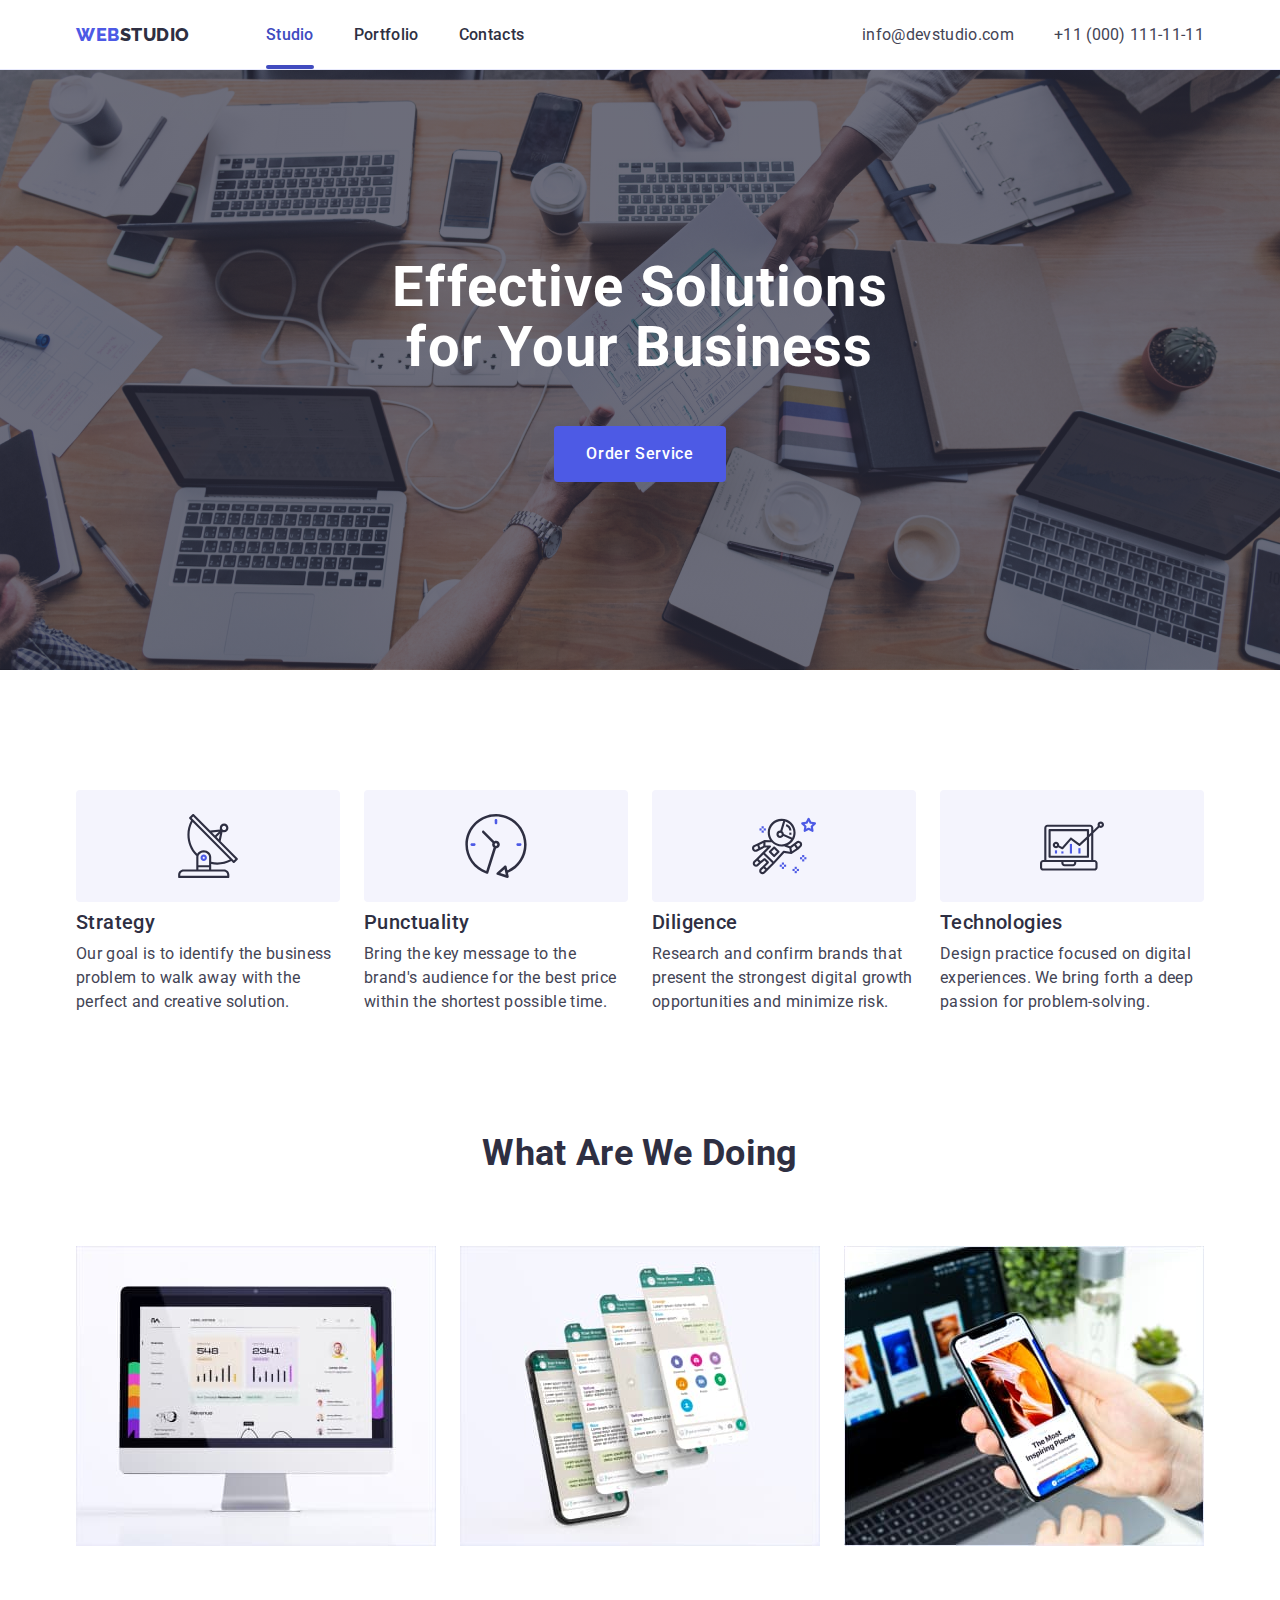
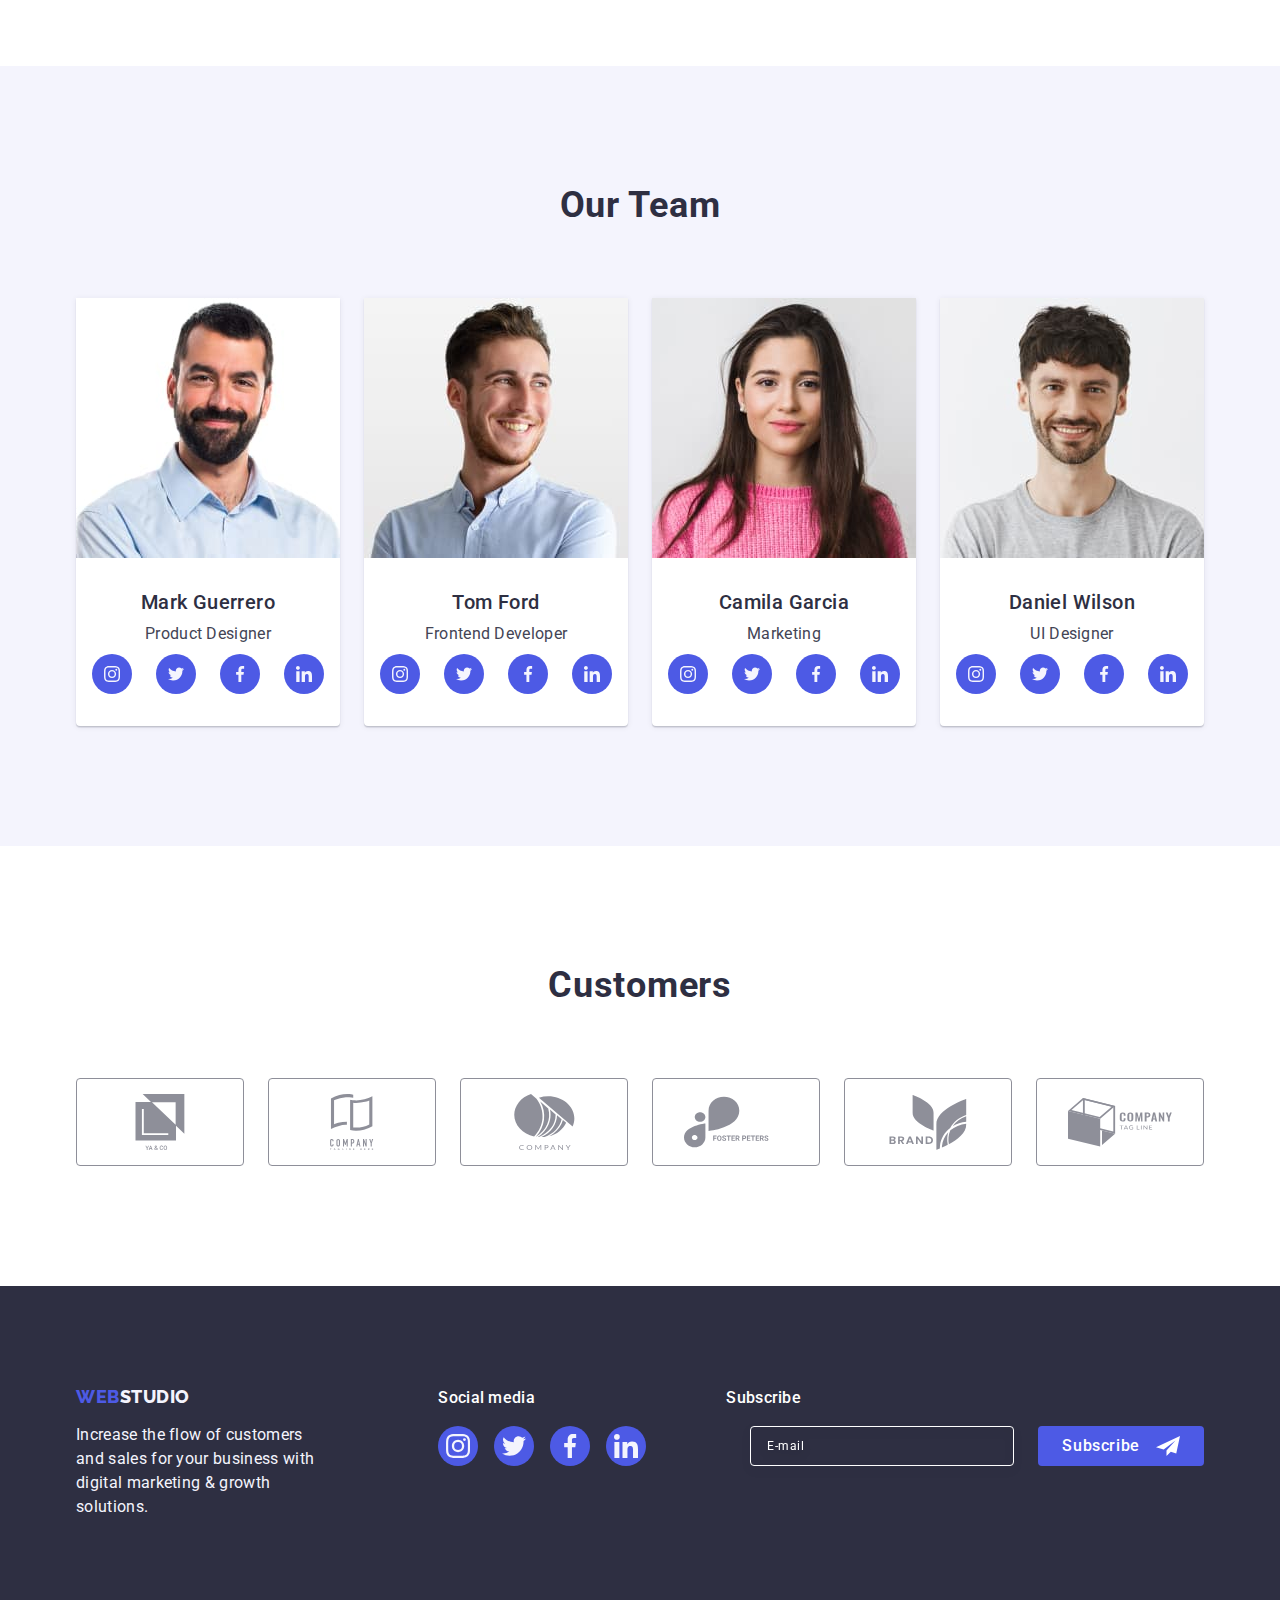
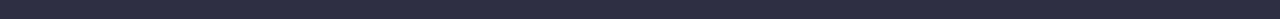
==== commit 379cb383: "add-modal-sub" ====
--- a/index.html
+++ b/index.html
@@ -502,23 +502,22 @@
         <div class="footer-subscribe">
           <p class="footer-sub-text">Subscribe</p>
           <form class="sub-form">
-            <label for="email" aria-label="email"></label>
-            <div class="sub-container">
-              <input
-                class="sub-input"
-                id="email"
-                name="e-mail"
-                type="email"
-                placeholder="E-mail"
-              />
-
-              <button type="submit" class="sub-btn button">
-                Subscribe
-                <svg class="sub-btn-icon" width="24" height="24">
-                  <use href="./images/icons.svg#icon-arrow"></use>
-                </svg>
-              </button>
-            </div>
+            <label class="sub-label" for="email" aria-label="email"></label>
+
+            <input
+              class="sub-input"
+              id="email"
+              name="e-mail"
+              type="email"
+              placeholder="E-mail"
+            />
+
+            <button type="submit" class="sub-btn button">
+              Subscribe
+              <svg class="sub-btn-icon" width="24" height="24">
+                <use href="./images/icons.svg#icon-arrow"></use>
+              </svg>
+            </button>
           </form>
         </div>
       </div>
@@ -555,7 +554,7 @@
                 name="user-phone"
                 type="tel"
                 id="user-phone"
-                class="modal-input line"
+                class="modal-input"
                 required
               />
               <svg class="modal-input-icon" width="18" height="24">
@@ -570,7 +569,7 @@
                 name="user-email"
                 type="email"
                 id="user-email"
-                class="modal-input line"
+                class="modal-input"
                 required
               />
               <svg class="modal-input-icon" width="18" height="24">
@@ -579,23 +578,24 @@
             </div>
           </div>
           <div class="modal-field-textarea">
-            <label class="modal-label" for="comment">Comment</label>
+            <label class="modal-label" for="user-comment">Comment</label>
             <textarea
               class="modal-textarea"
               name="comment"
+              id="user-comment"
               placeholder="Text input"
             ></textarea>
           </div>
           <div class="modal-field-check">
             <input
               type="checkbox"
-              name="policy"
-              id="policy"
+              name="user-privacy"
+              id="user-privacy"
               class="input-check visually-hidden"
               value="true"
               required
             />
-            <label for="policy" class="check-text">
+            <label for="user-privacy" class="check-text">
               <span class="check-span">
                 <svg class="check-icon" width="10" height="8">
                   <use href="./images/icons.svg#icon-check-mark"></use>
--- a/css/styles.css
+++ b/css/styles.css
@@ -557,19 +557,19 @@
   color: var(--white);
   font-weight: 500;
   font-size: 16px;
-  line-height: 1.17;
-  letter-spacing: 0.04em;
+  line-height: 1.5;
+  letter-spacing: 0.02em;
   margin-bottom: 16px;
 }
-.sub-container {
-  margin-top: 16px;
-  display: flex;
-  align-items: center;
-  justify-content: center;
+.sub-form {
+  display: flex;
+  align-items: center;
+  justify-content: center;
+  gap: 24px;
 }
 .sub-input {
   font-size: 12px;
-  line-height: 2;
+  line-height: 1.5;
   letter-spacing: 0.04em;
   color: var(--white);
   border: 1px solid var(--white);
@@ -579,7 +579,6 @@
   height: 40px;
   width: 264px;
   padding-left: 16px;
-  margin-right: 24px;
 }
 .sub-input::placeholder {
   font-size: 12px;
@@ -591,7 +590,7 @@
   font-family: 'Roboto', sans-serif;
   font-weight: 500;
   font-size: 16px;
-  line-height: 1.17;
+  line-height: 1.5;
   letter-spacing: 0.04em;
   background-color: var(--primary-brand);
   color: var(--white);
@@ -599,7 +598,6 @@
   display: flex;
   align-items: center;
   justify-content: center;
-  gap: 16px;
   min-width: 165px;
   height: 40px;
   transition: background-color var(--transition), border var(--transition);
@@ -609,6 +607,7 @@
   background-color: var(--ocean);
 }
 .sub-btn-icon {
+  margin-left: 16px;
   fill: var(--white);
 }
 /* MODAL */
@@ -638,6 +637,7 @@
   box-shadow: 0px 1px 1px rgba(0, 0, 0, 0.14), 0px 1px 3px rgba(0, 0, 0, 0.12),
     0px 2px 1px rgba(0, 0, 0, 0.2);
   border-radius: 4px;
+  padding: 72px 24px 24px 24px;
 }
 .backdrop.is-hidden .modal {
   transform: translate(-50%, -50%) scale(0);
@@ -677,18 +677,20 @@
   margin-bottom: 16px;
   margin-top: 72px;
 }
-.modal-field {
+/* .modal-field {
   padding: 0px 24px;
   margin-bottom: 8px;
-}
+} */
 .input-wrap {
   position: relative;
 }
 .modal-label {
   font-size: 12px;
+  line-height: 1.17;
+  letter-spacing: 0.04em;
   color: var(--subtletext);
   margin-bottom: 4px;
-  display: inline-block;
+  display: block;
 }
 .modal-input {
   height: 40px;
@@ -700,6 +702,7 @@
   padding-right: 38px;
   border: 1px solid rgba(46, 47, 66, 0.4);
   border-radius: 4px;
+  background-color: transparent;
   outline: transparent;
   transition: border-color var(--transition);
 }
@@ -712,6 +715,7 @@
   left: 16px;
   top: 50%;
   transform: translateY(-50%);
+  transition: fill var(--transition);
 }
 
 .modal-input:focus + .modal-input-icon {
@@ -731,6 +735,8 @@
   letter-spacing: 0.04em;
   border: 1px solid rgba(46, 47, 66, 0.4);
   border-radius: 4px;
+  color: rgba(46, 47, 66, 0.4);
+  background-color: transparent;
   outline: transparent;
   resize: none;
   transition: border-color var(--transition);
@@ -767,7 +773,7 @@
 
 .input-check:checked + .check-text span {
   background-color: var(--ocean);
-  border: 1px solid var(--ocean);
+  border: none;
   fill: var(--light);
 }
 
@@ -804,7 +810,7 @@
   display: block;
   margin: 0 auto;
   margin-bottom: 24px;
-  transition: background-color var(--transition), border var(--transition);
+  transition: background-color var(--transition);
 }
 
 .modal-btn-send:hover,
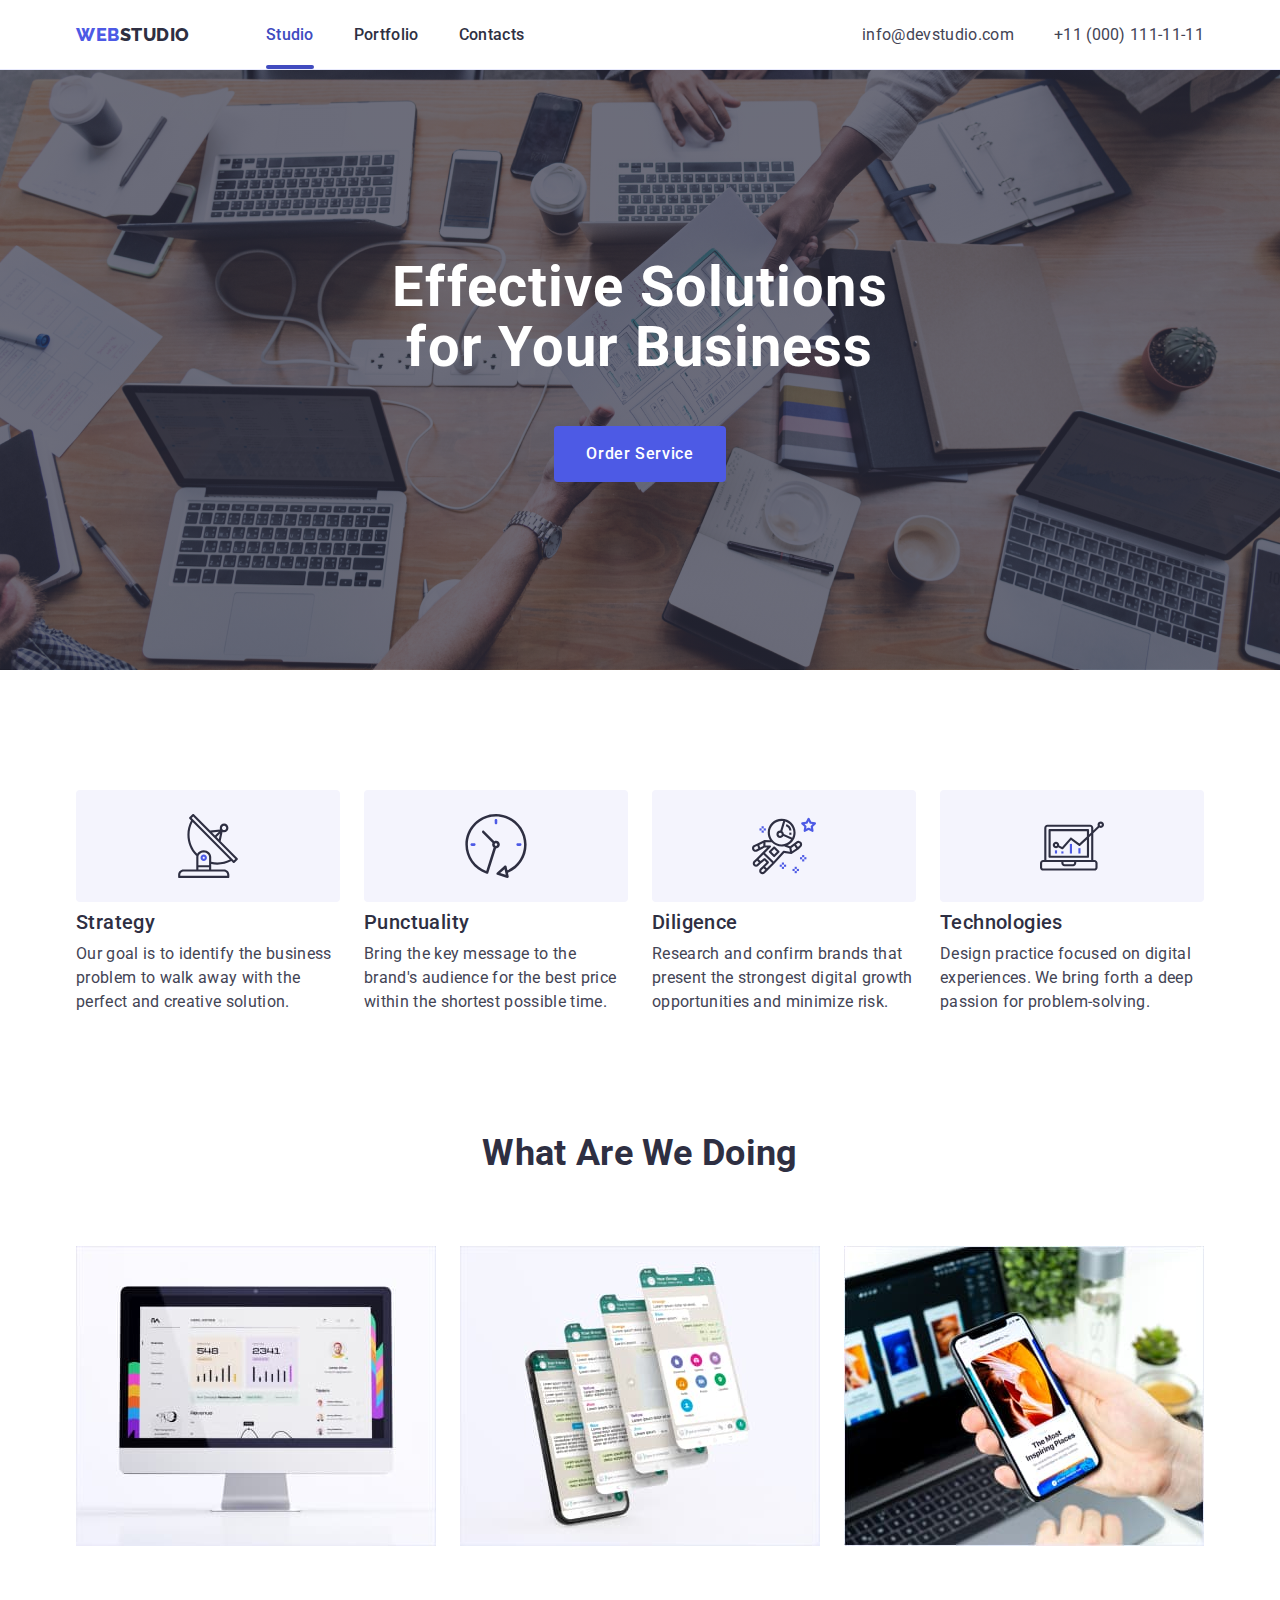
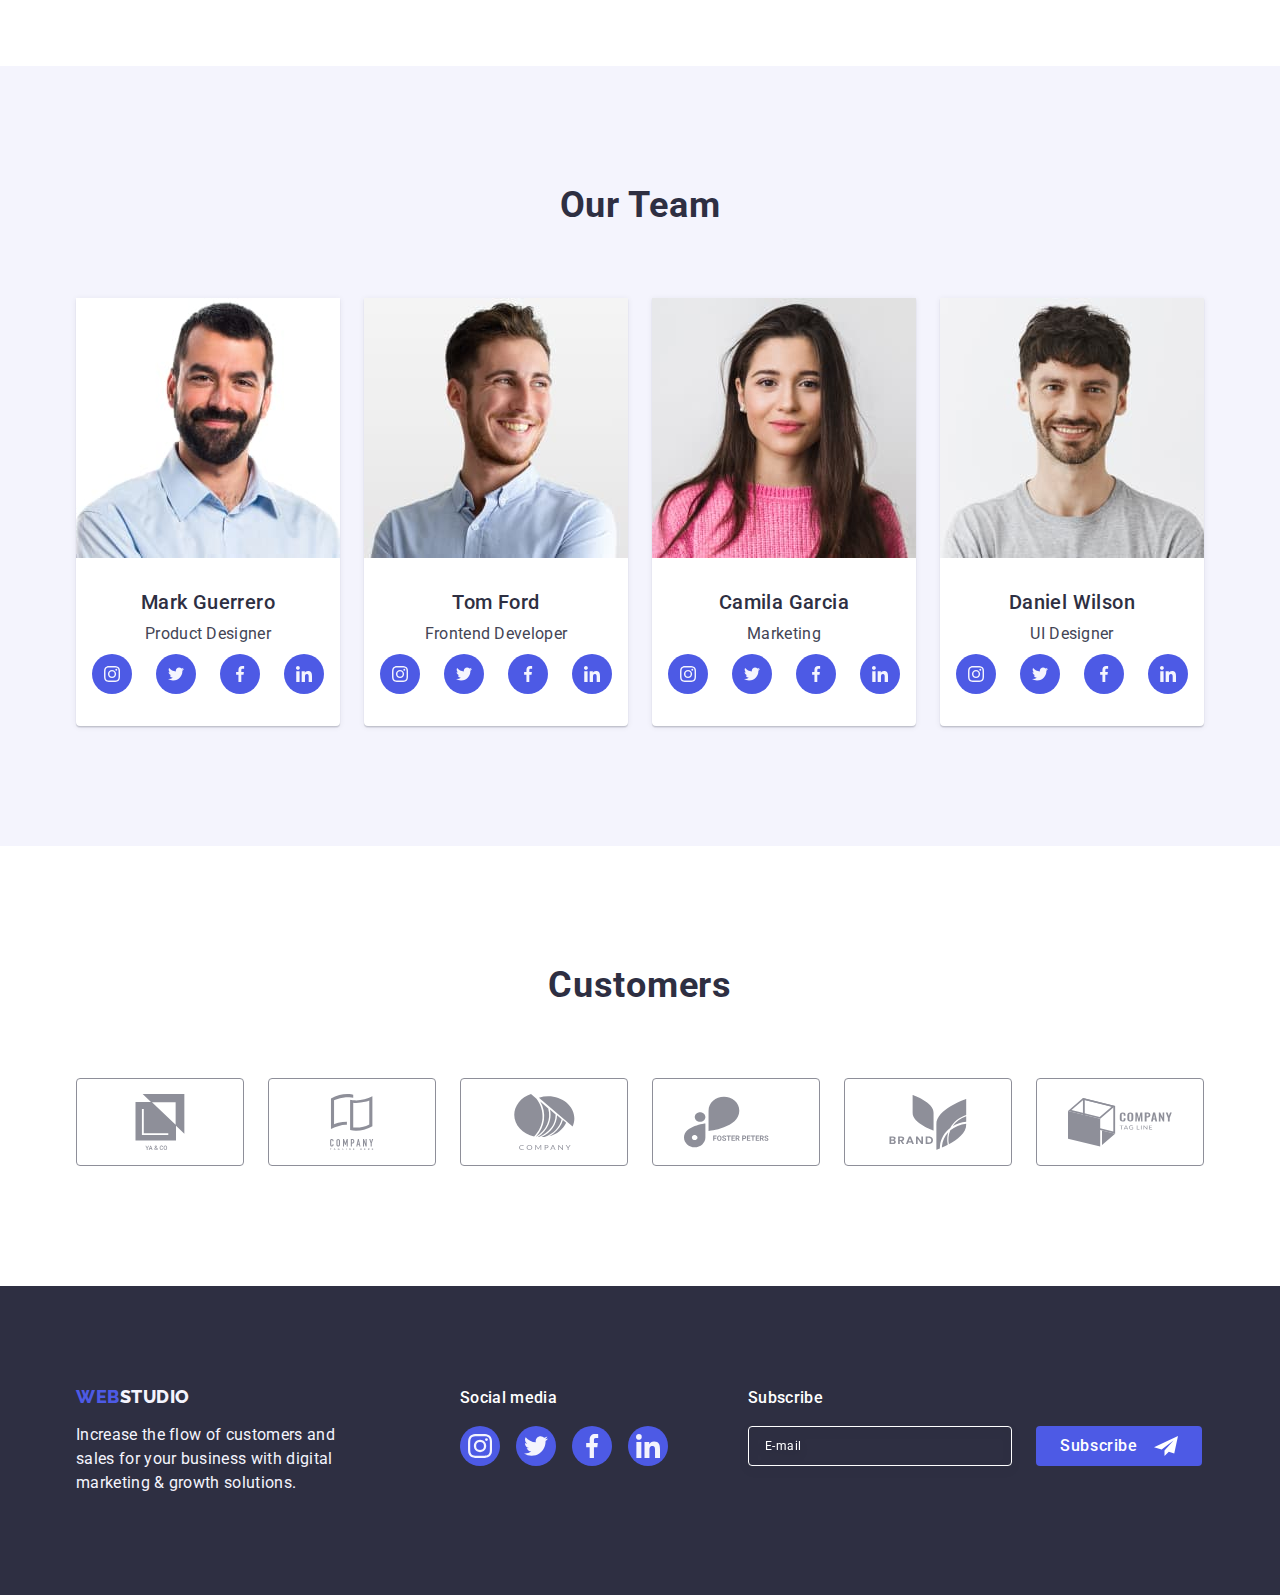
==== commit 5afb3f00: "add-sub-modal" ====
--- a/index.html
+++ b/index.html
@@ -502,16 +502,15 @@
         <div class="footer-subscribe">
           <p class="footer-sub-text">Subscribe</p>
           <form class="sub-form">
-            <label class="sub-label" for="email" aria-label="email"></label>
-
-            <input
-              class="sub-input"
-              id="email"
-              name="e-mail"
-              type="email"
-              placeholder="E-mail"
-            />
-
+            <label class="sub-label" for="email">
+              <input
+                class="sub-input"
+                id="email"
+                name="e-mail"
+                type="email"
+                placeholder="E-mail"
+              />
+            </label>
             <button type="submit" class="sub-btn button">
               Subscribe
               <svg class="sub-btn-icon" width="24" height="24">
@@ -581,7 +580,7 @@
             <label class="modal-label" for="user-comment">Comment</label>
             <textarea
               class="modal-textarea"
-              name="comment"
+              name="user-comment"
               id="user-comment"
               placeholder="Text input"
             ></textarea>
@@ -602,7 +601,7 @@
                 </svg>
               </span>
               I accept the terms and conditions of the
-              <a class="check-link" href=""> Privacy Policy</a></label
+              <a class="check-link" href="">Privacy Policy</a></label
             >
           </div>
 
--- a/css/styles.css
+++ b/css/styles.css
@@ -675,12 +675,10 @@
   text-align: center;
   color: var(--dark);
   margin-bottom: 16px;
-  margin-top: 72px;
-}
-/* .modal-field {
-  padding: 0px 24px;
+}
+.modal-field {
   margin-bottom: 8px;
-} */
+}
 .input-wrap {
   position: relative;
 }
@@ -723,7 +721,6 @@
 }
 
 .modal-field-textarea {
-  padding: 0 24px;
   margin-bottom: 16px;
 }
 .modal-textarea {
@@ -754,7 +751,6 @@
 }
 
 .modal-field-check {
-  padding: 0 24px;
   margin-bottom: 24px;
 }
 .check-span {
@@ -777,10 +773,6 @@
   fill: var(--light);
 }
 
-.input-check:focus + .check-text span {
-  border: 1px solid var(--ocean);
-}
-
 .check-text {
   font-size: 12px;
   line-height: 1.17;
